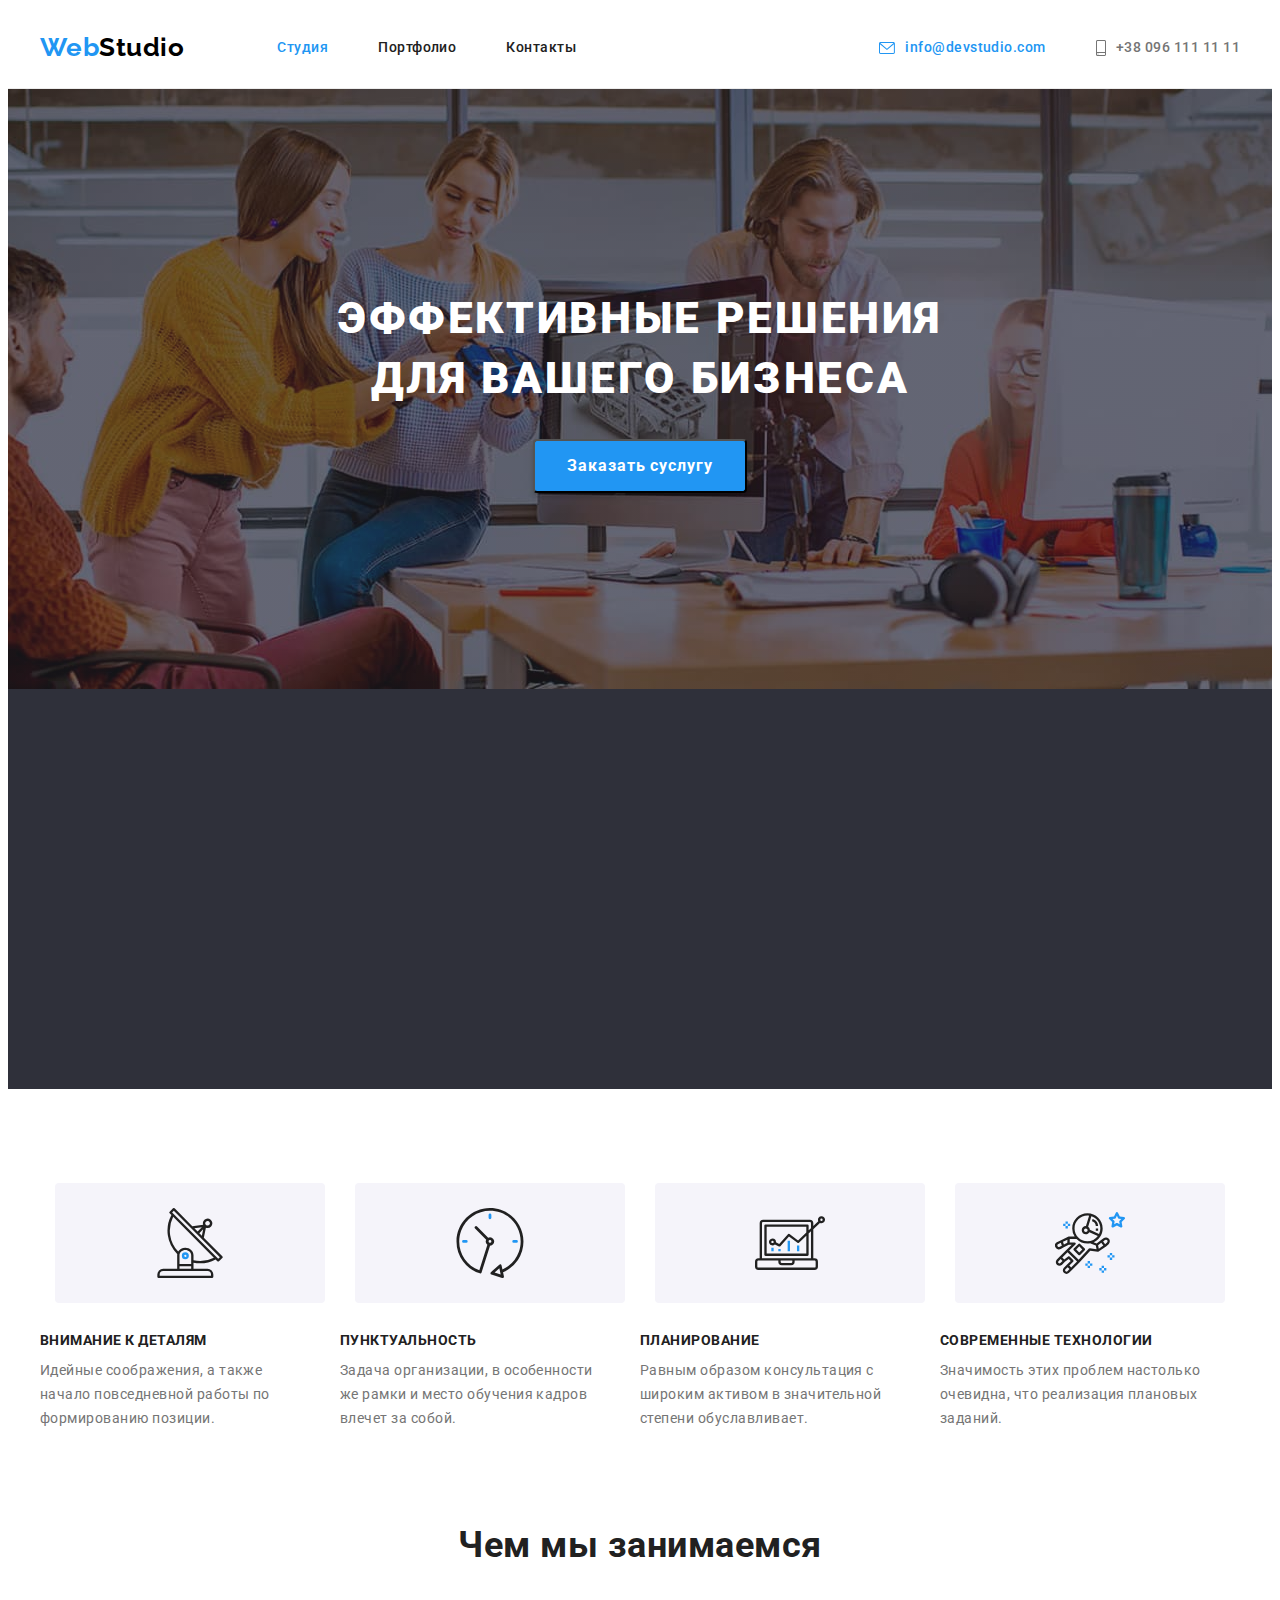
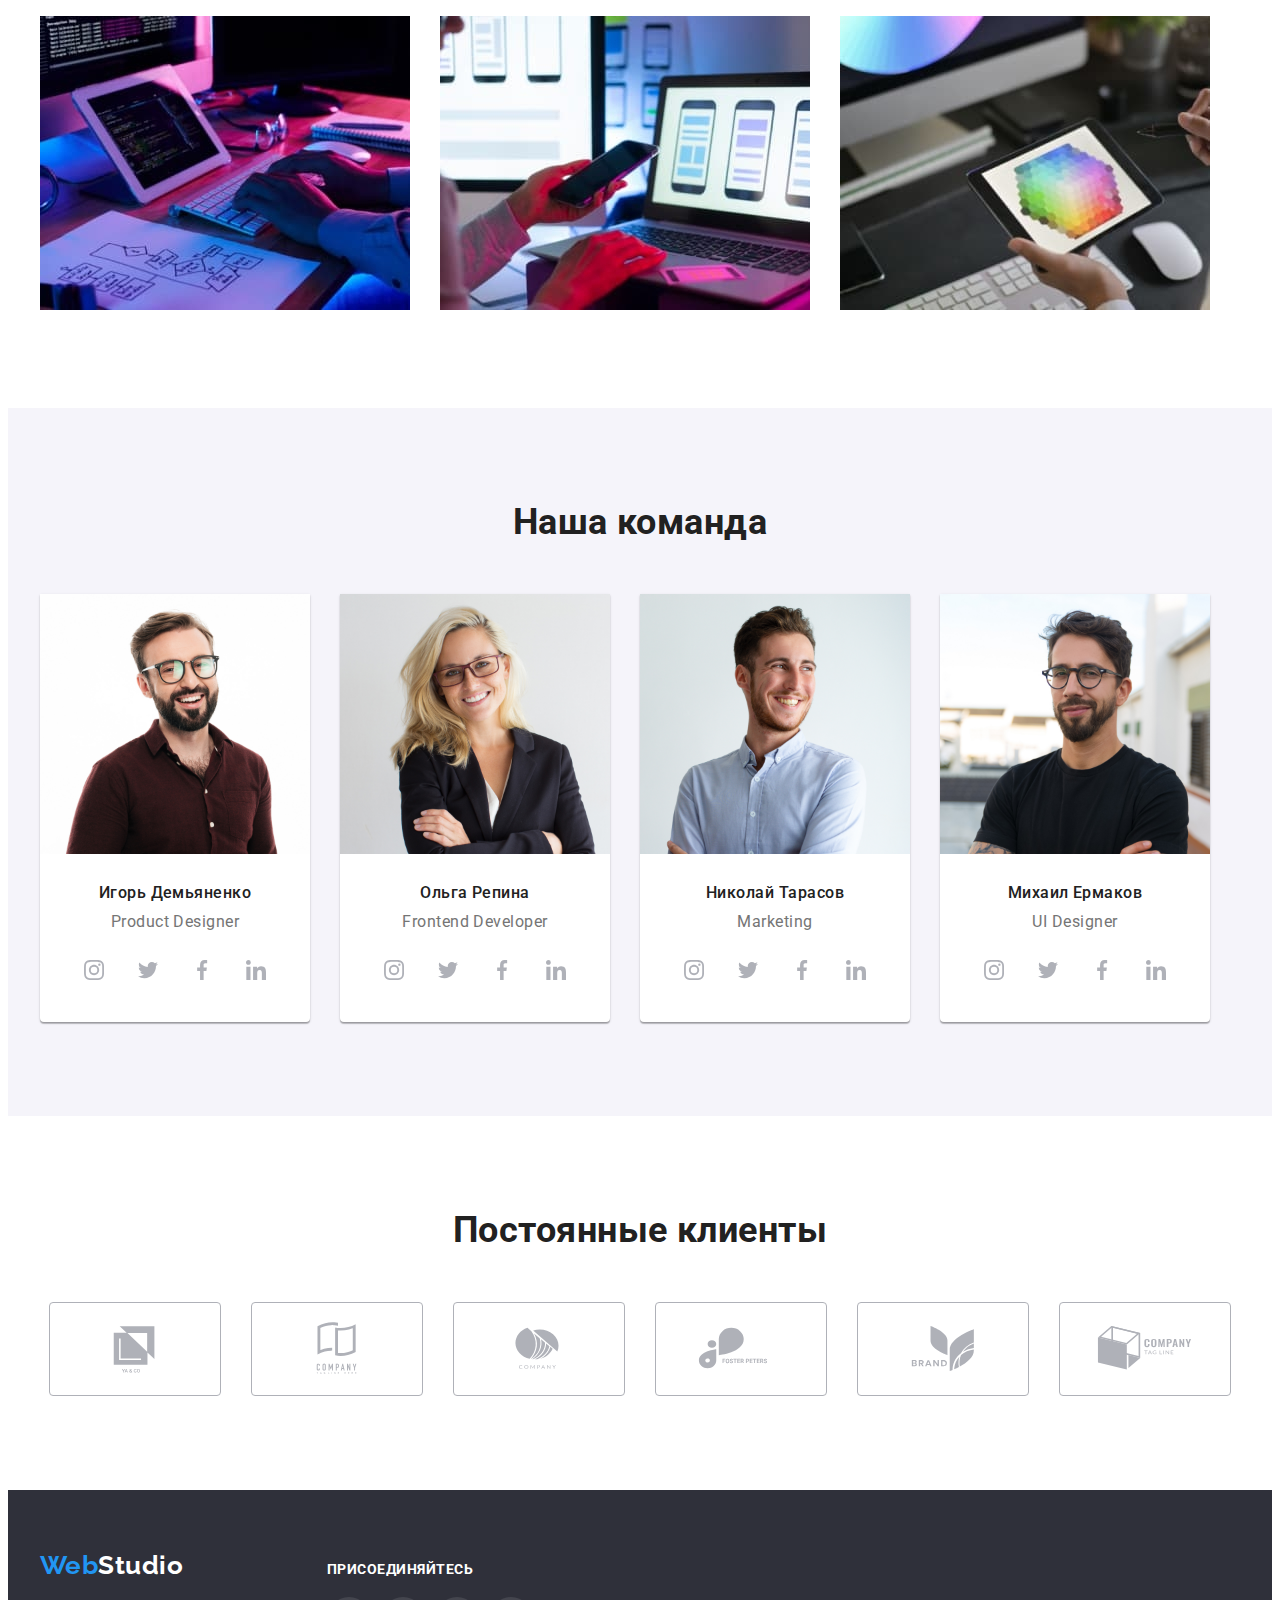
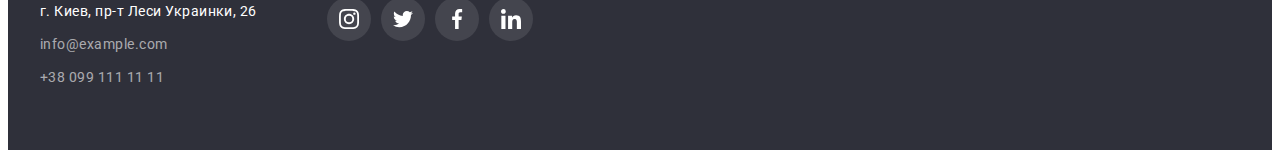
==== index.html @ 43fdf646 "Initial commit" ====
<!DOCTYPE html>
<html lang="ru">

<head>
  <meta charset="UTF-8" />
  <meta http-equiv="X-UA-Compatible" content="IE=edge" />
  <meta name="viewport" content="width=device-width, initial-scale=1.0" />
  <title>Document3</title>
  <link rel="preconnect" href="https://fonts.googleapis.com" />
  <link rel="preconnect" href="https://fonts.gstatic.com" crossorigin />
  <link href="https://fonts.googleapis.com/css2?family=Raleway:wght@700&family=Roboto:wght@400;500;700;900&display=swap"
    rel="stylesheet" />
  <link rel="stylesheet" href="https://cdnjs.cloudflare.com/ajax/libs/modern-normalize/1.1.0/modern-normalize.min.css"
    integrity="sha512-wpPYUAdjBVSE4KJnH1VR1HeZfpl1ub8YT/NKx4PuQ5NmX2tKuGu6U/JRp5y+Y8XG2tV+wKQpNHVUX03MfMFn9Q=="
    crossorigin="anonymous" referrerpolicy="no-referrer" />
  <link rel="stylesheet" href="./css/styles.css" />
</head>

<body>
  <!--шапка сайта-->
  <header class="section header-section">
    <div class="container header">
      <nav class="nav">
        <div class="nav-logo">
          <a class="logo" href=""><span class="accent">Web</span>Studio</a>
        </div>
        <ul class="list nav-list">
          <li class="item nav-item">
            <a class="link nav-link current" href="./index.html">Студия</a>
          </li>
          <li class="item nav-item">
            <a class="link nav-link" href="./portfolio.html">Портфолио</a>
          </li>
          <li class="item nav-item">
            <a class="link nav-link" href="">Контакты</a>
          </li>
        </ul>
      </nav>
      <!--contakt-->
      <ul class="list auth-list">
        <li class="item auth-item">
       <a class="link mail-auth actual" href="mailto:info@devstudio.com" target="_blank" rel="noopener noreferrer" aria-label="envelope"><svg class="auth-icon" width="16" height="12">
            <use href="./images/icons.svg#envelope"></use>
          </svg>info@devstudio.com</a>
        </li>
        <li class="item auth-item">
            <a class="link tel-auth" href="tle:+380961111111" target="_blank" rel="noopener noreferrer" aria-label="tel"><svg class="auth-icon" width="10" height="16">
            <use href="./images/icons.svg#tel"></use>
          </svg>+38 096 111 11 11</a>
        </li>
      </ul>
    </div>
  </header>
  <!--main section-->
  <main>
    <section class="section main-section">
      <div class="container">
        <h1 class="main-title">Эффективные решения для вашего бизнеса</h1>
        <button class="main-btn" type="button">Заказать суслугу</button>
      </div>
    </section>
    <!--section lifestyle-->
    <section class="section lifestyle-section">
      <div class="group">
        <ul class="list group-list">
        <li class="group-item">
          <a class="link group-link" href="" target="_blank" rel="noopener noreferrer" aria-label="antenna">
            <svg class="group-icon" width="70" height="70">
              <use href="./images/icons.svg#antenna"></use>
            </svg>
          </a>
        </li>
        <li class="group-item">
          <a class="link group-link" href="" target="_blank" rel="noopener noreferrer" aria-label="clock">
            <svg class="group-icon" width="70" height="70">
              <use href="./images/icons.svg#clock"></use>
            </svg>
          </a>
        </li>
        <li class="group-item">
          <a class="link group-link" href="" target="_blank" rel="noopener noreferrer" aria-label="diagram">
            <svg class="group-icon" width="70" height="70">
              <use href="./images/icons.svg#diagram"></use>
            </svg>
          </a>
        </li>
        <li class="group-item">
          <a class="link group-link" href="" target="_blank" rel="noopener noreferrer" aria-label="astronaut">
            <svg class="group-icon" width="70" height="70">
              <use href="./images/icons.svg#astronaut"></use>
            </svg>
          </a>
        </li>
        </ul>

      </div>
      <div class="container">
        <ul class="list lifestyle-list">
          <li class="item">
            <h3 class="title-lifestyle">Внимание к деталям</h3>
            <p class="text-lifestyle">
              Идейные соображения, а также начало повседневной работы по
              формированию позиции.
            </p>
          </li>
          <li class="item">
            <h3 class="title-lifestyle">Пунктуальность</h3>
            <p class="text-lifestyle">
              Задача организации, в особенности же рамки и место обучения
              кадров влечет за собой.
            </p>
          </li>
          <li class="item">
            <h3 class="title-lifestyle">Планирование</h3>
            <p class="text-lifestyle">
              Равным образом консультация с широким активом в значительной
              степени обуславливает.
            </p>
          </li>
          <li class="item">
            <h3 class="title-lifestyle">Современные технологии</h3>
            <p class="text-lifestyle">
              Значимость этих проблем настолько очевидна, что реализация
              плановых заданий.
            </p>
          </li>
        </ul>
      </div>
    </section>
    <section class="section-about">
      <!--about section-->
      <div class="container">
        <h2 class="title-about">Чем мы занимаемся</h2>
        <ul class="list about-list">
          <li class="item abut-item">
            <img src="./images/comp.jpg" alt="компьютер" width="370" />
          </li>
          <li class="item abut-item">
            <img src="./images/f_3.jpg" alt="телефон" width="370" />
          </li>
          <li class="item abut-item">
            <img src="./images/color.jpg" alt="цвет" width="370" />
          </li>
        </ul>
      </div>
    </section>
    <!--our team-->
    <section class="section team-section">
      <div class="container">
        <h2 class="title team-title">Наша команда</h2>
        <ul class="list team-list">
          <li class="item team-item">
            <img class="img" src="./images/img.jpg" alt="сотрудник" width="270" />
            <div class="card-team first">
              <p class="text-name">Игорь Демьяненко</p>
              <p class="text-team">Product Designer</p>

              <ul class="socials list">
                <li class="socials-item"><a class="socials-link link" href="" target="_blank" rel="noopener noreferrer" aria-label="Inspiration">
                    <svg class="socials-icon" width="20" height="20">
                      <use href="./images/icons.svg#instagram">

                      </use>
                    </svg>
                  </a>
                </li>
                <li class="socials-item"><a class="socials-link link" href="" target="_blank" rel="noopener noreferrer" aria-label="twitter">
                  <svg class="socials-icon" width="20" height="20">
                      <use href="./images/icons.svg#twitter">

                      </use>
                    </svg>
                  </a>
                </li>
                <li class="socials-item"><a class="socials-link link" href="" target="_blank" rel="noopener noreferrer" aria-label="facebook">
                  <svg class="socials-icon" width="20" height="20">
                      <use href="./images/icons.svg#facebook">

                      </use>
                    </svg>
                  </a>
                </li>
                <li class="socials-item"><a class="socials-link link" href="" target="_blank" rel="noopener noreferrer" aria-label="linkedin">
                  <svg class="socials-icon" width="20" height="20">
                      <use href="./images/icons.svg#linkedin">

                      </use>
                    </svg>
                  </a>
                </li>              
                </ul>
      </div>
          </li>
      <li class="item team-item">
        <img class="img" src="./images/img_1.jpg" alt="сотрудник" width="270" />
        <div class="card-team second">
          <p class="text-name">Ольга Репина</p>
          <p class="text-team">Frontend Developer</p>
          <ul class="socials list">
            <li class="socials-item"><a class="socials-link link" href="" target="_blank" rel="noopener noreferrer"
                aria-label="Inspiration">
                <svg class="socials-icon" width="20" height="20">
                  <use href="./images/icons.svg#instagram">
          
                  </use>
                </svg>
              </a>
            </li>
            <li class="socials-item"><a class="socials-link link" href="" target="_blank" rel="noopener noreferrer"
                aria-label="twitter">
                <svg class="socials-icon" width="20" height="20">
                  <use href="./images/icons.svg#twitter">
          
                  </use>
                </svg>
              </a>
            </li>
            <li class="socials-item"><a class="socials-link link" href="" target="_blank" rel="noopener noreferrer"
                aria-label="facebook">
                <svg class="socials-icon" width="20" height="20">
                  <use href="./images/icons.svg#facebook">
          
                  </use>
                </svg>
              </a>
            </li>
            <li class="socials-item"><a class="socials-link link" href="" target="_blank" rel="noopener noreferrer"
                aria-label="linkedin">
                <svg class="socials-icon" width="20" height="20">
                  <use href="./images/icons.svg#linkedin">
          
                  </use>
                </svg>
              </a>
            </li>
          </ul>
        </div>
      </li>
      <li class="item team-item">
        <img class="img" src="./images/img_3.jpg" alt="сотрудник" width="270" />
        <div class="card-team third">
          <p class="text-name">Николай Тарасов</p>
          <p class="text-team">Marketing</p>

          <ul class="socials list">
            <li class="socials-item"><a class="socials-link link" href="" target="_blank" rel="noopener noreferrer"
                aria-label="Inspiration">
                <svg class="socials-icon" width="20" height="20">
                  <use href="./images/icons.svg#instagram">
          
                  </use>
                </svg>
              </a>
            </li>
            <li class="socials-item"><a class="socials-link link" href="" target="_blank" rel="noopener noreferrer"
                aria-label="twitter">
                <svg class="socials-icon" width="20" height="20">
                  <use href="./images/icons.svg#twitter">
          
                  </use>
                </svg>
              </a>
            </li>
            <li class="socials-item"><a class="socials-link link" href="" target="_blank" rel="noopener noreferrer"
                aria-label="facebook">
                <svg class="socials-icon" width="20" height="20">
                  <use href="./images/icons.svg#facebook">
          
                  </use>
                </svg>
              </a>
            </li>
            <li class="socials-item"><a class="socials-link link" href="" target="_blank" rel="noopener noreferrer"
                aria-label="linkedin">
                <svg class="socials-icon" width="20" height="20">
                  <use href="./images/icons.svg#linkedin">
          
                  </use>
                </svg>
              </a>
            </li>
          </ul>
        </div>
      </li>
      <li class="item team-item">
        <img class="img" src="./images/img_4.jpg" alt="сотрудник" width="270" />
        <div class="card-team fourth">
          <p class="text-name">Михаил Ермаков</p>
          <p class="text-team">UI Designer</p>
          <ul class="socials list">
            <li class="socials-item"><a class="socials-link link" href="" target="_blank" rel="noopener noreferrer"
                aria-label="Inspiration">
                <svg class="socials-icon" width="20" height="20">
                  <use href="./images/icons.svg#instagram">
          
                  </use>
                </svg>
              </a>
            </li>
            <li class="socials-item"><a class="socials-link link" href="" target="_blank" rel="noopener noreferrer"
                aria-label="twitter">
                <svg class="socials-icon" width="20" height="20">
                  <use href="./images/icons.svg#twitter">
          
                  </use>
                </svg>
              </a>
            </li>
            <li class="socials-item"><a class="socials-link link" href="" target="_blank" rel="noopener noreferrer"
                aria-label="facebook">
                <svg class="socials-icon" width="20" height="20">
                  <use href="./images/icons.svg#facebook">
          
                  </use>
                </svg>
              </a>
            </li>
            <li class="socials-item"><a class="socials-link link" href="" target="_blank" rel="noopener noreferrer"
                aria-label="linkedin">
                <svg class="socials-icon" width="20" height="20">
                  <use href="./images/icons.svg#linkedin">
          
                  </use>
                </svg>
              </a>
            </li>
          </ul>
        </div>
      </li>
      </ul>
      </div>
    </section>
    <!--companys-->
    <section class="section companys-section">
      <div class="container company-container">
        <h2 class="company-title">Постоянные клиенты</h2>
        <ul class="list company-list">
        <li class="company-item">
          <a class="company-link link" href="" target="_blank" rel="noopener noreferrer"
                aria-label="logo">
                <svg class="socials-icon" width="106" height="60">
                  <use href="./images/icons.svg#logo">
                  </use>
                </svg>
              </a>
        </li>
        <li class="company-item">
          <a class="company-link link" href=""  target="_blank" rel="noopener noreferrer"
                aria-label="logo-1">
                <svg class="socials-icon" width="106" height="60">
                  <use href="./images/icons.svg#logo-1">
                  </use>
                </svg>
              </a>
        </li>
        <li class="company-item">
          <a class="company-link link" href=""  target="_blank" rel="noopener noreferrer"
                aria-label="logo-2">
                <svg class="socials-icon" width="106" height="60">
                  <use href="./images/icons.svg#logo-2">
                  </use>
                </svg>
              </a>
        </li>
        <li class="company-item">
          <a class="company-link link" href=""  target="_blank" rel="noopener noreferrer"
                aria-label="logo-3">
                <svg class="socials-icon" width="106" height="60">
                  <use href="./images/icons.svg#logo-3">
                  </use>
                </svg>
              </a>
        </li>
        <li class="company-item">
          <a class="company-link link" href=""  target="_blank" rel="noopener noreferrer"
                aria-label="logo-4">
                <svg class="socials-icon" width="106" height="60">
                  <use href="./images/icons.svg#logo-4">
                  </use>
                </svg>
              </a>
        </li>
        <li class="company-item">
          <a class="company-link link" href=""  target="_blank" rel="noopener noreferrer"
                aria-label="logo-5">
                <svg class="socials-icon" width="106" height="60">
                  <use href="./images/icons.svg#logo-5">
                  </use>
                </svg>
              </a>
        </li>
        </ul>
      </div>
    </section>
  </main>
  <footer class="section footer-section">
    <div class="container footet-container">
      <div>
        <div class="logo-bottem">
          <a class="footer-logo" href=""><span class="footer-accent">Web</span>Studio</a>
        </div>
        <address class="address">г. Киев, пр-т Леси Украинки, 26</address>
        <ul class="list footer-list">
          <li class="item contakt-mail">
            <a class="mail-footer link" href="mailto:info@example.com">info@example.com</a>
          </li>
          <li class="item contakt-tel">
            <a class="tel-footer link" href="tel:+380991111111">+38 099 111 11 11</a>
          </li>
        </ul>
      </div>
      <div class="socials-footer">
        <h3 class="footer-title">присоединяйтесь</h3>
        <ul class="list socials-list">
          <li class="footer-item"><a class="footer-link link" href="" target="_blank" rel="noopener noreferrer"
              aria-label="Inspiration">
              <svg class="footer-icon" width="20" height="20">
                <use href="./images/icons.svg#instagram">
    
                </use>
              </svg>
            </a>
          </li>
          <li class="footer-item"><a class="footer-link link" href="" target="_blank" rel="noopener noreferrer"
              aria-label="twitter">
              <svg class="footer-icon" width="20" height="20">
                <use href="./images/icons.svg#twitter">
    
                </use>
              </svg>
            </a>
          </li>
          <li class="footer-item"><a class="footer-link link" href="" target="_blank" rel="noopener noreferrer"
              aria-label="facebook">
              <svg class="footer-icon" width="20" height="20">
                <use href="./images/icons.svg#facebook">
                </use>
              </svg>
            </a>
          </li>
          <li class="footer-item"><a class="footer-link link" href="" target="_blank" rel="noopener noreferrer"
              aria-label="linkedin">
              <svg class="footer-icon" width="20" height="20">
                <use href="./images/icons.svg#linkedin">
    
                </use>
              </svg>
            </a>
          </li>
        </ul>
      </div>
    </div>
    </footer>
</body>

</html>
---- css/styles.css ----
:root {
  --primary-text-color: #212121;
  --main-text-color: #757575;
  --title-text-color: #ffffff;
  --acctent-color: #2196f3;
  --primary-br-color: #ffffff;
  --main-bg-color: #2f303a;
  --acctent-bg-color: #188ce8;
}

html {
  box-sizing: border-box;
}

body {
  color: #212121;
  font-family: Roboto, sans-serif;
  text-decoration: none;
  letter-spacing: 0.03em;
}

/* основной цвет текста #212121*/
/* вторичный цвет  текста #757575 */
/* акцент цвет текст #ffffff */
/* доп цвет текста #000000 */
/* фоновый цвет #ffffff */
/* акцент #2196f3 */
/* вторичный фоновый цвет #2F303A*/
/*header*/
.visually-hidden {
  position: absolute;
  white-space: nowrap;
  width: 1px;
  height: 1px;
  overflow: hidden;
  border: 0;
  padding: 0;
  clip: rect(0 0 0 0);
  clip-path: inset(50%);
  margin: -1px;
}

.container {
  width: 1200px;
  padding-left: 15px;
  padding-right: 15px;
  margin-right: auto;
  margin-left: auto;

}

h1,
h2,
h3,
h4,
h5,
h6,
p,
ul {
  padding: 0;
  margin: 0;
}

.link {
  text-decoration: none;
  padding: 0;
  margin: 0;
}

.list {
  list-style: none;
}

.section.no-padding {
  padding-top: 0;
  padding-bottom: 0;
}

/*header*/
.header-section {
  background: #ffffff;
  border-bottom: 1px solid #ECECEC;


}

.header {
  display: flex;
  align-items: center;

}

.nav {
  display: flex;
}

.logo {
  display: block;
  padding-top: 24px;
  padding-bottom: 25px;
  color: #000000;
  font-family: "Raleway";
  font-weight: 700;
  font-size: 26px;
  line-height: 1.2;
  text-decoration: none;
}

span.accent {
  color: var(--acctent-color);

  font-family: "Raleway";
  font-weight: 700;
  font-size: 26px;
  line-height: 1.2;
  letter-spacing: 0.03em;
  text-decoration: none;
}

.nav-logo {
  margin-right: 93px;
}

.nav-list {
  display: flex;
}

.nav-list .item:not(:last-child) {
  margin-right: 50px;
}

.auth-list {
  display: flex;
  margin-left: auto;

}

.auth-list .item +.item {
  margin-left: 50px;
}

.nav-link {
  display: block;
  padding-top: 32px;
  padding-bottom: 32px;

  color: var(--primary-text-color);
  font-weight: 500;
  font-size: 14px;
  line-height: 1.14;

}

.nav-link:hover,
.nav-link:focus {
  color: var(--acctent-color);
}

.current {
  color: var(--acctent-color);
}

.mail-auth {
  display: flex;
  justify-content: center;
  align-items: center;
  gap: 10px;
  padding-top: 32px;
  padding-bottom: 32px;
  color: var(--main-text-color);

  font-weight: 500;
  font-size: 14px;
  line-height: 1.14;
}
.contakt-auth{
  display:flex;
  padding-top: 32px;
  padding-bottom: 32px;
  margin-right: 10px;
    align-items: center;
    justify-content: center;
  color: #757575;
}
.contakt-auth:hover,
.contakt-auth:focus{
  color: var(--acctent-color);
}

.auth-icon{
  fill: currentColor;
}
.mail-auth:hover,
.mail-auth:focus {
  text-decoration: none;
  color: var(--acctent-color);
}
.actual {
  color: var(--acctent-color);
}

.tel-auth {
  display: flex;
  justify-content: center;
  align-items: center;
  gap: 10px;
  padding-top: 32px;
  padding-bottom: 32px;
  color: var(--main-text-color);

  font-weight: 500;
  font-size: 14px;
  line-height: 1.14;
}

.tel-auth:hover,
.tel-auth:focus {
  text-decoration: none;
  color: var(--acctent-color);
}

/*main*/
.main-section {
  padding-top: 200px;
  padding-bottom: 200px;
  height: 600px;
  max-width: 1600px;
  margin-left: auto;
  margin-right: auto;
  background-color: #2f303a;
  background-image: linear-gradient(rgba(47, 48, 58, 0.4), rgba(47, 48, 58, 0.4)), url(../images/fon.jpg);
  background-repeat: no-repeat;
  background-position: center 0;

  text-align: center;
}

.main-title {
  width: 696px;
  margin: auto;
  margin-top: 0;
  margin-bottom: 30px;

  color: var(--title-text-color);

  font-weight: 900;
  font-size: 44px;
  line-height: 1.36;
  letter-spacing: 0.06em;
  text-transform: uppercase;
}

.main-btn {
  display: inline-block;
  box-shadow: 0px 4px 4px rgba(0, 0, 0, 0.15);
  border-radius: 4px;
  padding: 10px 32px;
  color: var(--title-text-color);
  min-width: 200px;


  background-color: var(--acctent-color);
  font-family: Roboto, sans-serif;
  font-weight: 700;
  font-size: 16px;
  line-height: 1.9;
  letter-spacing: 0.06em;
  cursor: pointer;
}

.main-btn:hover,
.main-btn:focus {
  background-color: var(--acctent-bg-color);
}

.section-list {
  display: flex;
  justify-content: center;
}

.btn-item {
  margin-right: 8px;

}

/*lifestyle*/
.lifestyle-section {
  padding-top: 94px;
}

.lifestyle-list {
  display: flex;
  flex-wrap: wrap;
}

.lifestyle-list .item {
  width: 270px;
}

.lifestyle-list .item:not(:last-child) {
  margin-right: 30px;
}

.title-lifestyle {
  margin-top: 0;
  margin-bottom: 10px;
  color: var(--primary-text-color);

  font-weight: 700;
  font-size: 14px;
  line-height: 1.14;
  text-transform: uppercase;
}

.text-lifestyle {
  margin-top: 0;
  color: var(--main-text-color);

  font-weight: 400;
  font-size: 14px;
  line-height: 1.7;
}

/*about*/
.section-about {

  padding-top: 94px;
  padding-bottom: 94px;
}

.title-about {
  margin-top: 0;
  margin-bottom: 50px;
  color: var(--primary-text-color);

  font-weight: 700;
  font-size: 36px;
  line-height: 1.16;
  text-align: center;
}

.about-list {
  display: flex;
  flex-wrap: wrap;
  margin-top: 0;
}

.about-list .item {
  width: 370px;

}

.about-list .item:not(:last-child) {
  margin-right: 30px;
}

/*team*/
.team-section {
  padding-top: 94px;
  padding-bottom: 94px;
  background-color: #F5F4FA;
  text-align: center;
}

.team-title {
  margin-top: 0;
  margin-bottom: 50px;
  color: var(--primary-text-color);

  font-weight: 700;
  font-size: 36px;
  line-height: 1.16;

}

.img {
  display: block;
  max-width: 100%;
  height: auto;
  margin-top: 0;

}

.card-team {
  padding-top: 30px;
  padding-bottom: 30px;
  border-radius: 0px 0px 4px 4px;
}

.text-name {
  margin-top: 0;
  margin-bottom: 10px;
  color: var(--primary-text-color);
  font-weight: 500;
  font-size: 16px;
  line-height: 1.18;
}

.text-team {
  margin-top: 0;
  margin-bottom: 16px;


  color: var(--main-text-color);

  font-weight: 400;
  font-size: 16px;
  line-height: 1.18;
}

.team-list {
  display: flex;
  flex-wrap: wrap;

}

.team-list .item {
  width: 270px;
  background: #FFFFFF;  
    box-shadow: 0px 1px 3px rgba(0, 0, 0, 0.12), 0px 1px 1px rgba(0, 0, 0, 0.14), 0px 2px 1px rgba(0, 0, 0, 0.2);
    border-radius: 0px 0px 4px 4px;
  
}

.team-list .item:not(:last-child) {
  margin-right: 30px;
}

/* footer */
.footer-section {
  display: flex;
  padding-top: 60px;
  padding-bottom: 60px;

  background: var(--main-bg-color);
}

.footer-logo {

  color: var(--title-text-color);
  font-family: "Raleway";
  font-weight: 700;
  font-size: 26px;
  line-height: 1.19;
  text-decoration: none;
}

span.footer-accent {
  color: var(--acctent-color);

  font-family: "Raleway";
  font-weight: 700;
  font-size: 26px;
  line-height: 1.19;
  text-decoration: none;
}

.logo-bottem {
  margin-bottom: 20px;
}

.address {
  margin-bottom: 9px;
  color: var(--title-text-color);
  font-style: normal;
  font-weight: 400;
  font-size: 14px;
  line-height: 1.7;
}

.mail-footer {

  color: var(--title-text-color);
  color: rgba(255, 255, 255, 0.6);
  font-weight: 400;
  font-size: 14px;
  line-height: 1.7;
}

.contakt-mail {
  margin-bottom: 9PX;
}

.tel-footer {

  color: var(--title-text-color);
  color: rgba(255, 255, 255, 0.6);
  font-weight: 400;
  font-size: 14px;
  line-height: 1.7;
}
.footet-container{
  display: flex;
  align-items: baseline;
  
}

.socials-footer{
 margin-left: 70px;

}
.socials-list{
  display: flex;
    align-items: center;
    justify-content: center;
    gap: 10px;
}
.footer-title{
  width: 145px;
  margin-top: 0;
  margin-bottom: 20px;

  font-weight: 700;
  font-size: 14px;
  line-height: 1.14;
  text-transform: uppercase;
  
    color: #FFFFFF;
}
.footer-link{
  display: flex;
  flex-wrap: wrap;
    align-items: center;
    justify-content: center;
    width: 44px;
    height: 44px;
    color:#FFFFFF;
background-color: rgba(255, 255, 255, 0.1);
    border-radius: 50%;
   
}
.footer-link:hover,
.footer-link:focus{
  color: #FFFFFF;
  background-color: #2196f3;
}
.footer-icon{
  fill: #FFFFFF;
}


/*portfolio*/
/*bottem*/
.portfolio-section {
  padding-top: 94px;
  padding-bottom: 94px;
}

.section-list .item-btn:not(:last-child) {
  margin-right: 8px;

}

.portfolio-btn {
  display: flex;
  margin-bottom: 50px;
  align-items: center;
  justify-content: center;
}

.all-btn {
  display: inline-block;
  box-shadow: 0px 3px 1px rgba(0, 0, 0, 0.1), 0px 1px 2px rgba(0, 0, 0, 0.08), 0px 2px 2px rgba(0, 0, 0, 0.12);
  border-radius: 4px;
  min-width: 73px;
  color: var(--title-text-color);
  background-color: var(--acctent-color);
  cursor: pointer;

  font-family: inherit;
  font-weight: 500;
  font-size: 16px;
  line-height: 1.6;
  text-align: center;
  border: none;
}

.all-btn:hover,
.all-btn:focus,
.all-btn:active {
  background-color: var(--acctent-color);
  
}

.btn {
  display: inline-block;
  padding: 6px 22px;
  border-radius: 4px;


  color: var(--primary-text-color);
  cursor: pointer;
  font-family: inherit;
  font-weight: 500;
  font-size: 16px;
  line-height: 1.6;
  text-align: center;
  border: none;

}

.btn:hover,
.btn:focus {
  background-color: var(--acctent-color);
  color: #ffffff;

    border: 1px solid #EEEEEE;
    box-shadow: 0px 1px 1px rgba(0, 0, 0, 0.12), 0px 4px 4px rgba(0, 0, 0, 0.06), 1px 4px 6px rgba(0, 0, 0, 0.16);
}

.web-btn {
  min-width: 128px;
}

.app-btn {
  min-width: 145px;
}

.style-btn {
  min-width: 103px;

}

.market-btn {
  min-width: 130px;
}

.list-portfolio {
  display: flex;
  flex-wrap: wrap;

}

.portfolio-item {
  width: 370px;
  margin-right: 30px;
  margin-bottom: 30px;
  
  
}
.portfolio-item:hover{
background: #FFFFFF;
  border: 1px solid #EEEEEE;
  box-shadow: 0px 1px 1px rgba(0, 0, 0, 0.12), 0px 4px 4px rgba(0, 0, 0, 0.06), 1px 4px 6px rgba(0, 0, 0, 0.16);

}

.portfolio-item:nth-child(3n) {
  margin-right: 0px;
}

.portfolio-item:nth-last-child(-n+3) {
  margin-bottom: 0;
}

.card-portfolio {
  border: 1px solid #EEEEEE;
  padding: 20px 24px;
}

.title-portfolio {
  color: var(--primary-text-color);

  font-weight: 700;
  font-size: 18px;
  line-height: 2;
}

.text-portfolio {
  color: var(--main-text-color);

  font-weight: 400;
  font-size: 16px;
  line-height: 1.8;
}
/*socials icons*/
.socials{
  display: flex;
  align-items: center;
  justify-content: center;
  gap: 10px;

}
.socials-link{
  display: flex;
    align-items: center;
    justify-content: center;
  width: 44px;
  height:44px;
  color: #AFB1B8;
  background-color: #FFFFFF;
  border-radius: 50%;
  
}
.socials-link:hover,
.socials-link:focus{
  color: #FFFFFF;
  background-color: var(--acctent-color);
}
.socials-icon{
  fill:currentColor;
}
/*acctent
.socials-link:hover{
  background-color: var(--acctent-color);
}
.socials-link:hover .socials-icon{
  fill: #FFFFFF;
 
}*/
/*group icons*/
.group-list{
  display: flex;
  align-items: center;
  justify-content: center;
  gap: 30px;
}
.group-link{
  display: flex;
    flex-wrap: wrap;
    align-items: center;
    justify-content: center;
    width: 270px;
    height: 120px;
    margin-bottom: 30px;
    border-radius: 4px;
    background-color: #F5F4FA; 

  
    
}
/*company icons*/
.companys-section{
  padding-top: 94px;
    padding-bottom: 94px;
text-align: center;
}
.company-container{
  display: inline-block;
}
.company-title{
  margin: auto ;
  margin-bottom: 50px;
  font-weight: 700;
    font-size: 36px;
    line-height: 1.16;
    color: var(--primary-text-color);
}
.company-list{
  display: flex;
    align-items: center;
    justify-content: center;
    gap: 30px;
}
.company-link{
  display: flex;
    flex-wrap: wrap;
    align-items: center;
    justify-content: center;
    width: 170px;
    height: 92px;
   border: 1px solid #AFB1B8;
    border-radius: 4px;

    color: #AFB1B8;
  
  
}
.company-link:hover,
.company-link:focus{
  color: var(--acctent-color);
  border-color: var(--acctent-color);
}
.company-icon{
  fill:currentColor;
}
/* outline: 2px solid red;
outline-offset: -2px;*/
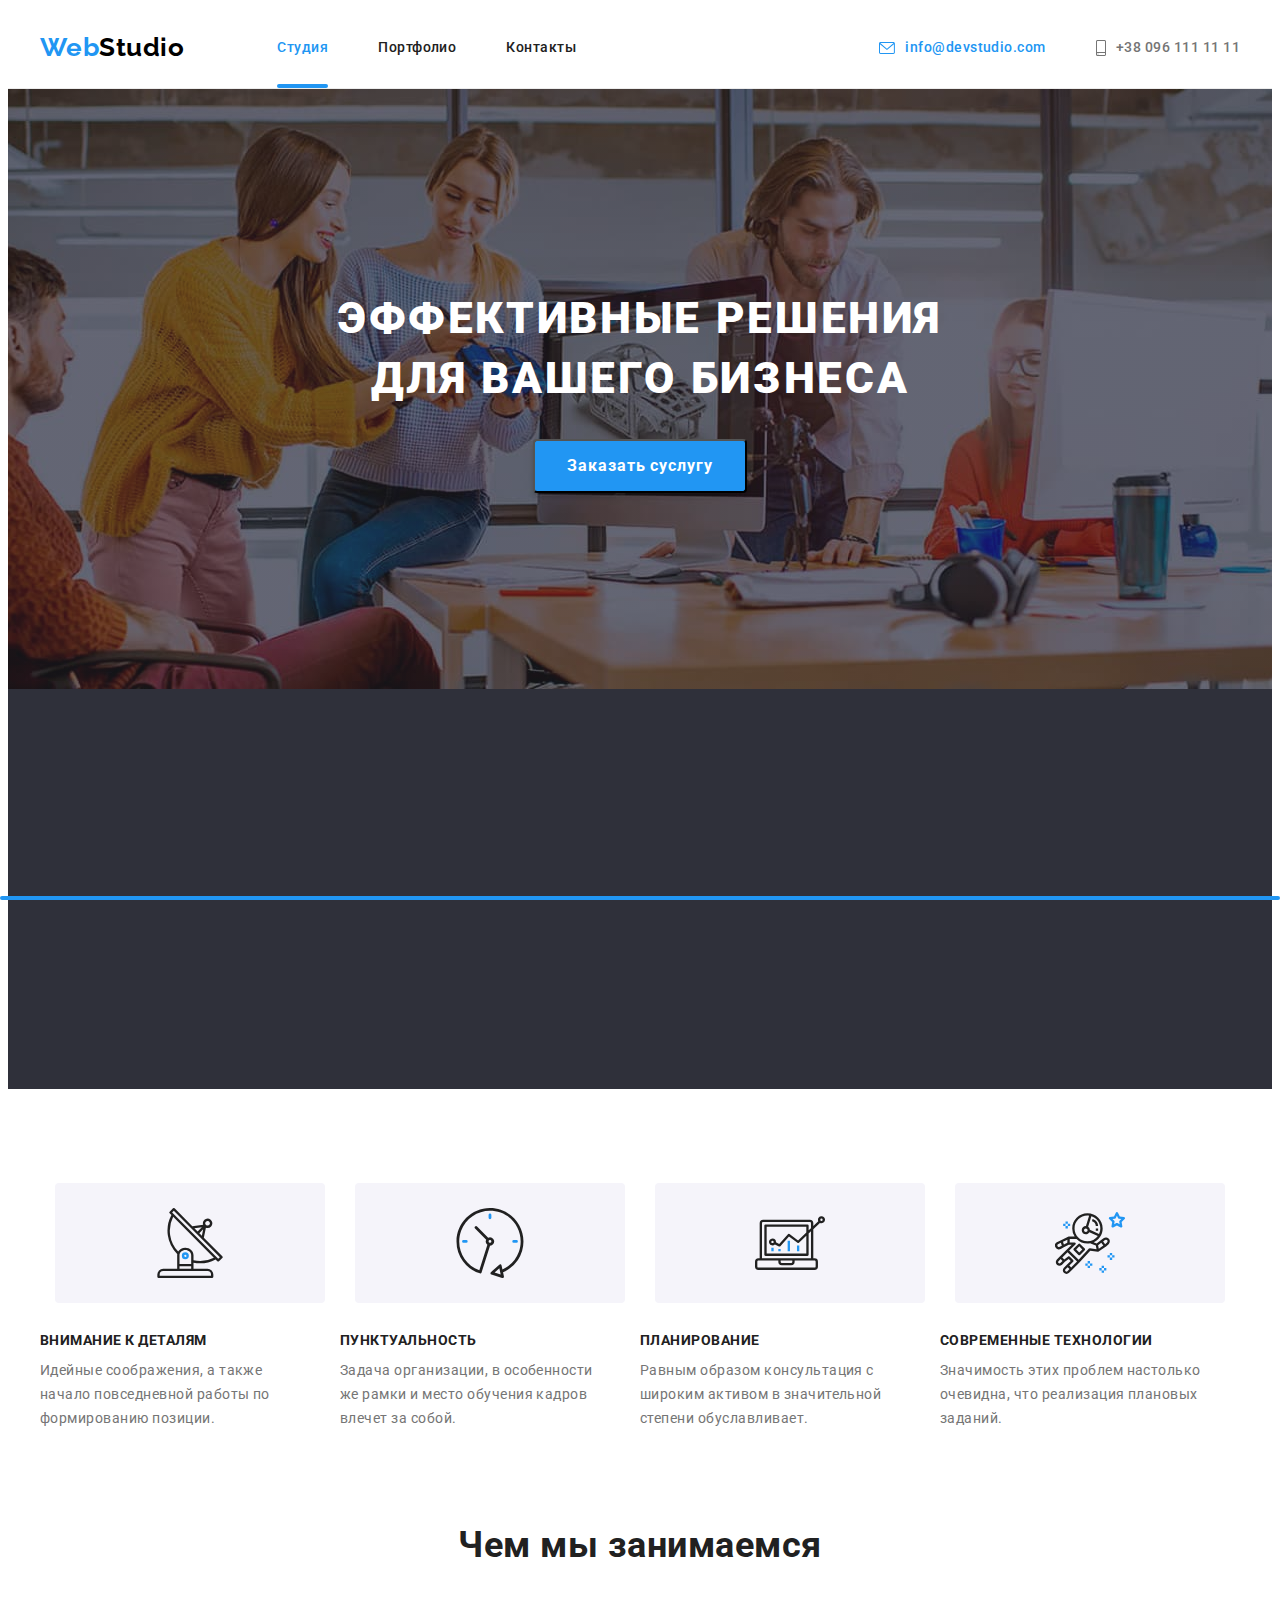
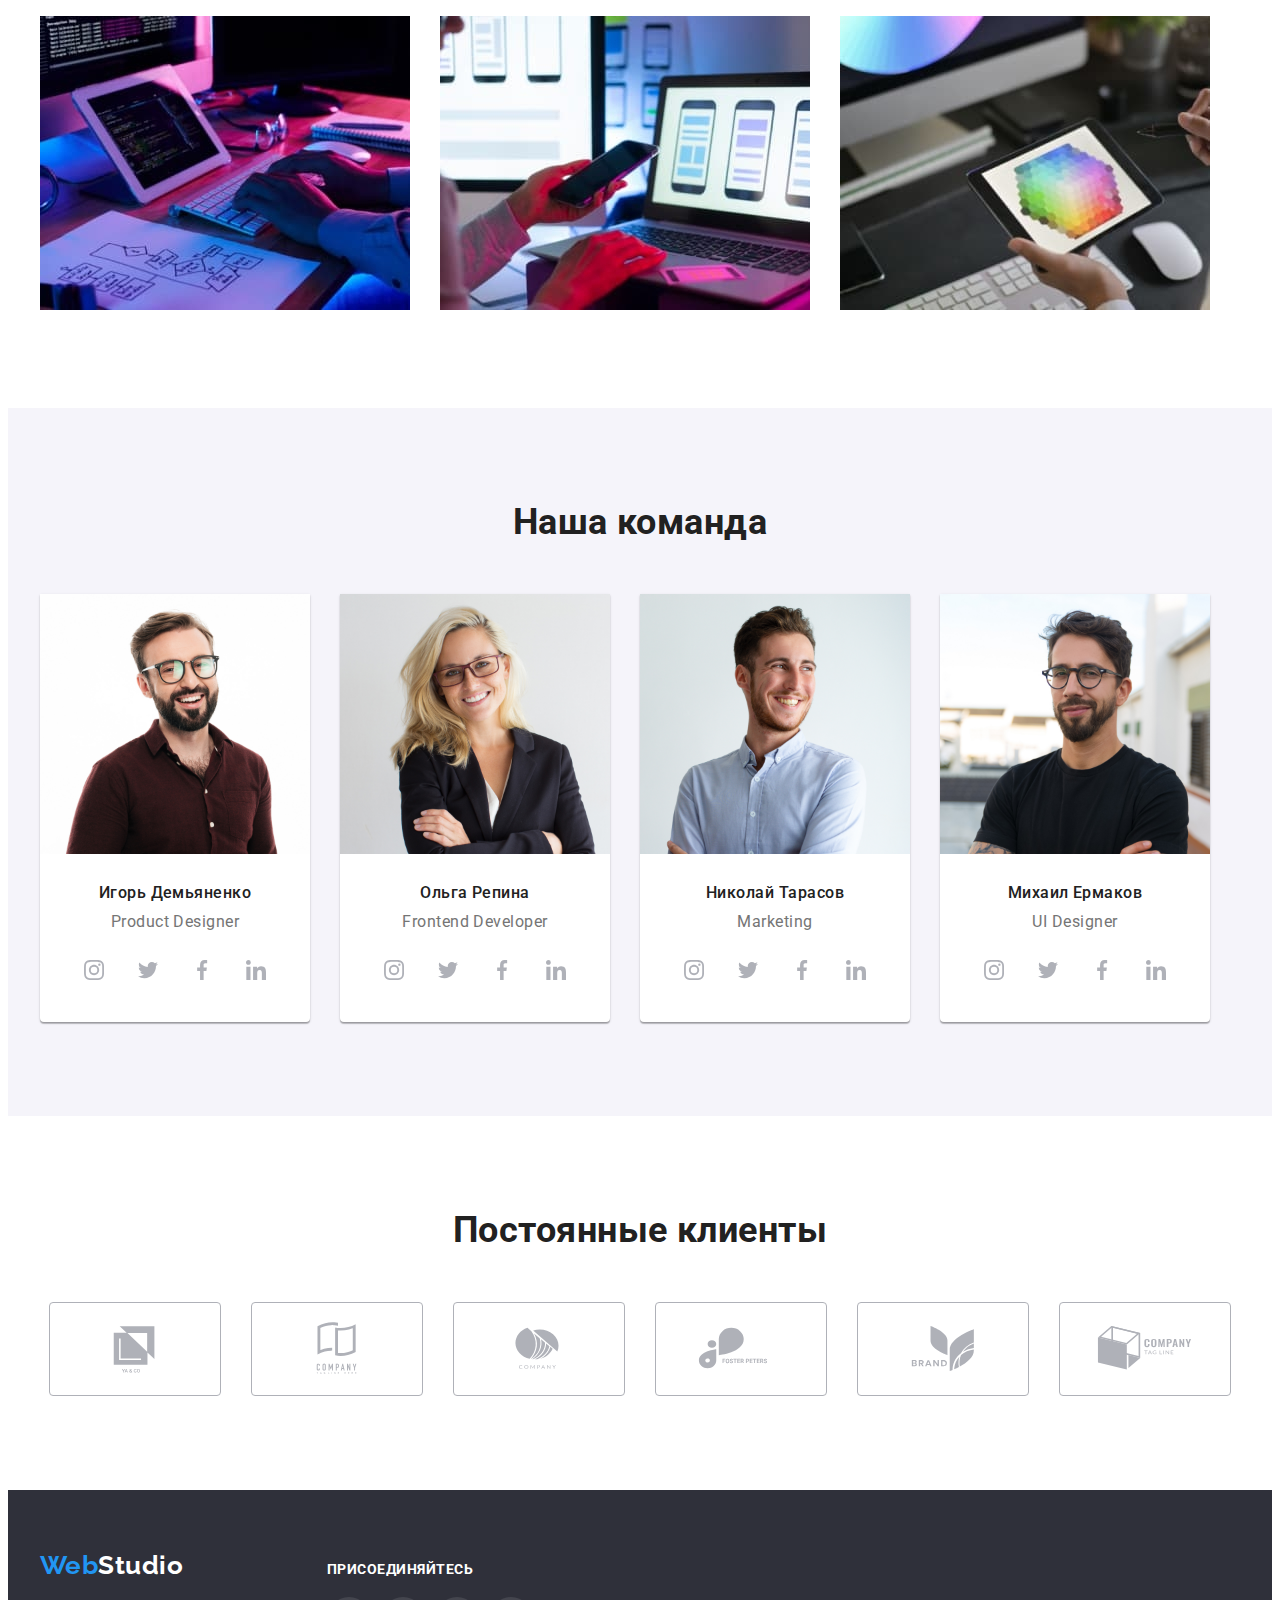
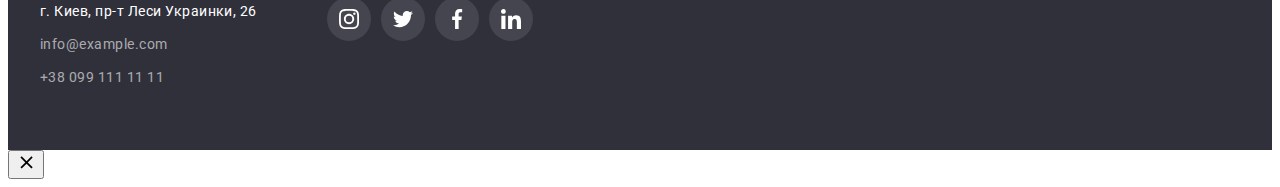
==== commit 180c6ac5: "добавление модального скрипта" ====
--- a/index.html
+++ b/index.html
@@ -26,7 +26,7 @@
         </div>
         <ul class="list nav-list">
           <li class="item nav-item">
-            <a class="link nav-link current" href="./index.html">Студия</a>
+            <a class="link nav-link ferst current" href="./index.html">Студия</a>
           </li>
           <li class="item nav-item">
             <a class="link nav-link" href="./portfolio.html">Портфолио</a>
@@ -451,6 +451,18 @@
       </div>
     </div>
     </footer>
+
+    <!--modal window-->
+<div class="backdrop"data-modal>
+  <div class="modal" data-modal-open]>
+    <button class="modal-btn" data-modal-close>
+      <svg class="modal-icon" width="20" height="20">
+        <use href="./images/icons.svg#close-black"></use>
+      </svg>
+    </button>
+  </div>
+</div>
+<script src="./js/modal.js"></script>
 </body>
 
 </html>--- a/css/styles.css
+++ b/css/styles.css
@@ -157,7 +157,36 @@
 }
 
 .current {
+  position: relative;
   color: var(--acctent-color);
+
+}
+.ferst::after{
+  content: '';
+    position: absolute;
+    bottom: 0;
+    left: 0;
+  
+    display: inline-block;
+  
+    width: 100%;
+    height: 4px;
+    background-color: var(--acctent-color);
+    border-radius: 2px;
+}
+
+.second::after{
+  content: '';
+    position: absolute;
+    bottom: 0;
+    left: 0;
+  
+    display: inline-block;
+  
+    width: 100%;
+    height: 4px;
+    background-color: var(--acctent-color);
+    border-radius: 2px;
 }
 
 .mail-auth {
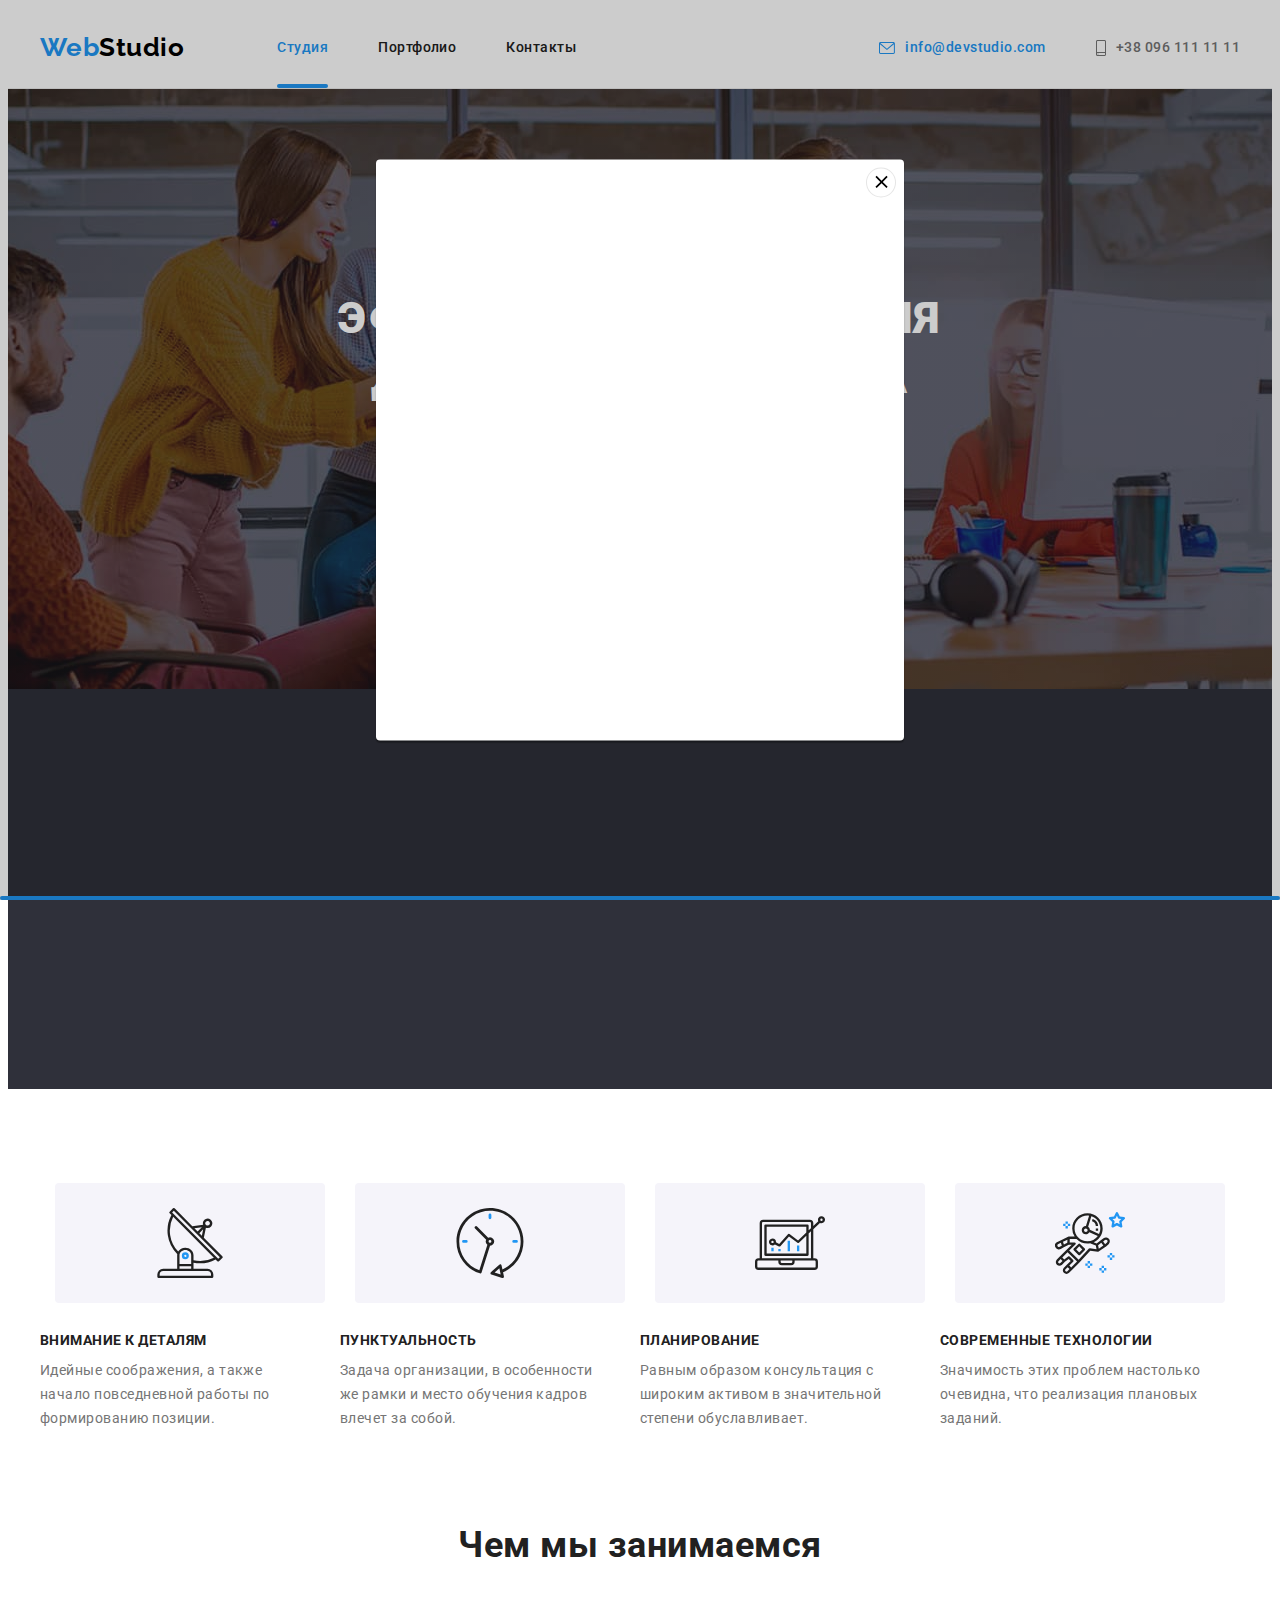
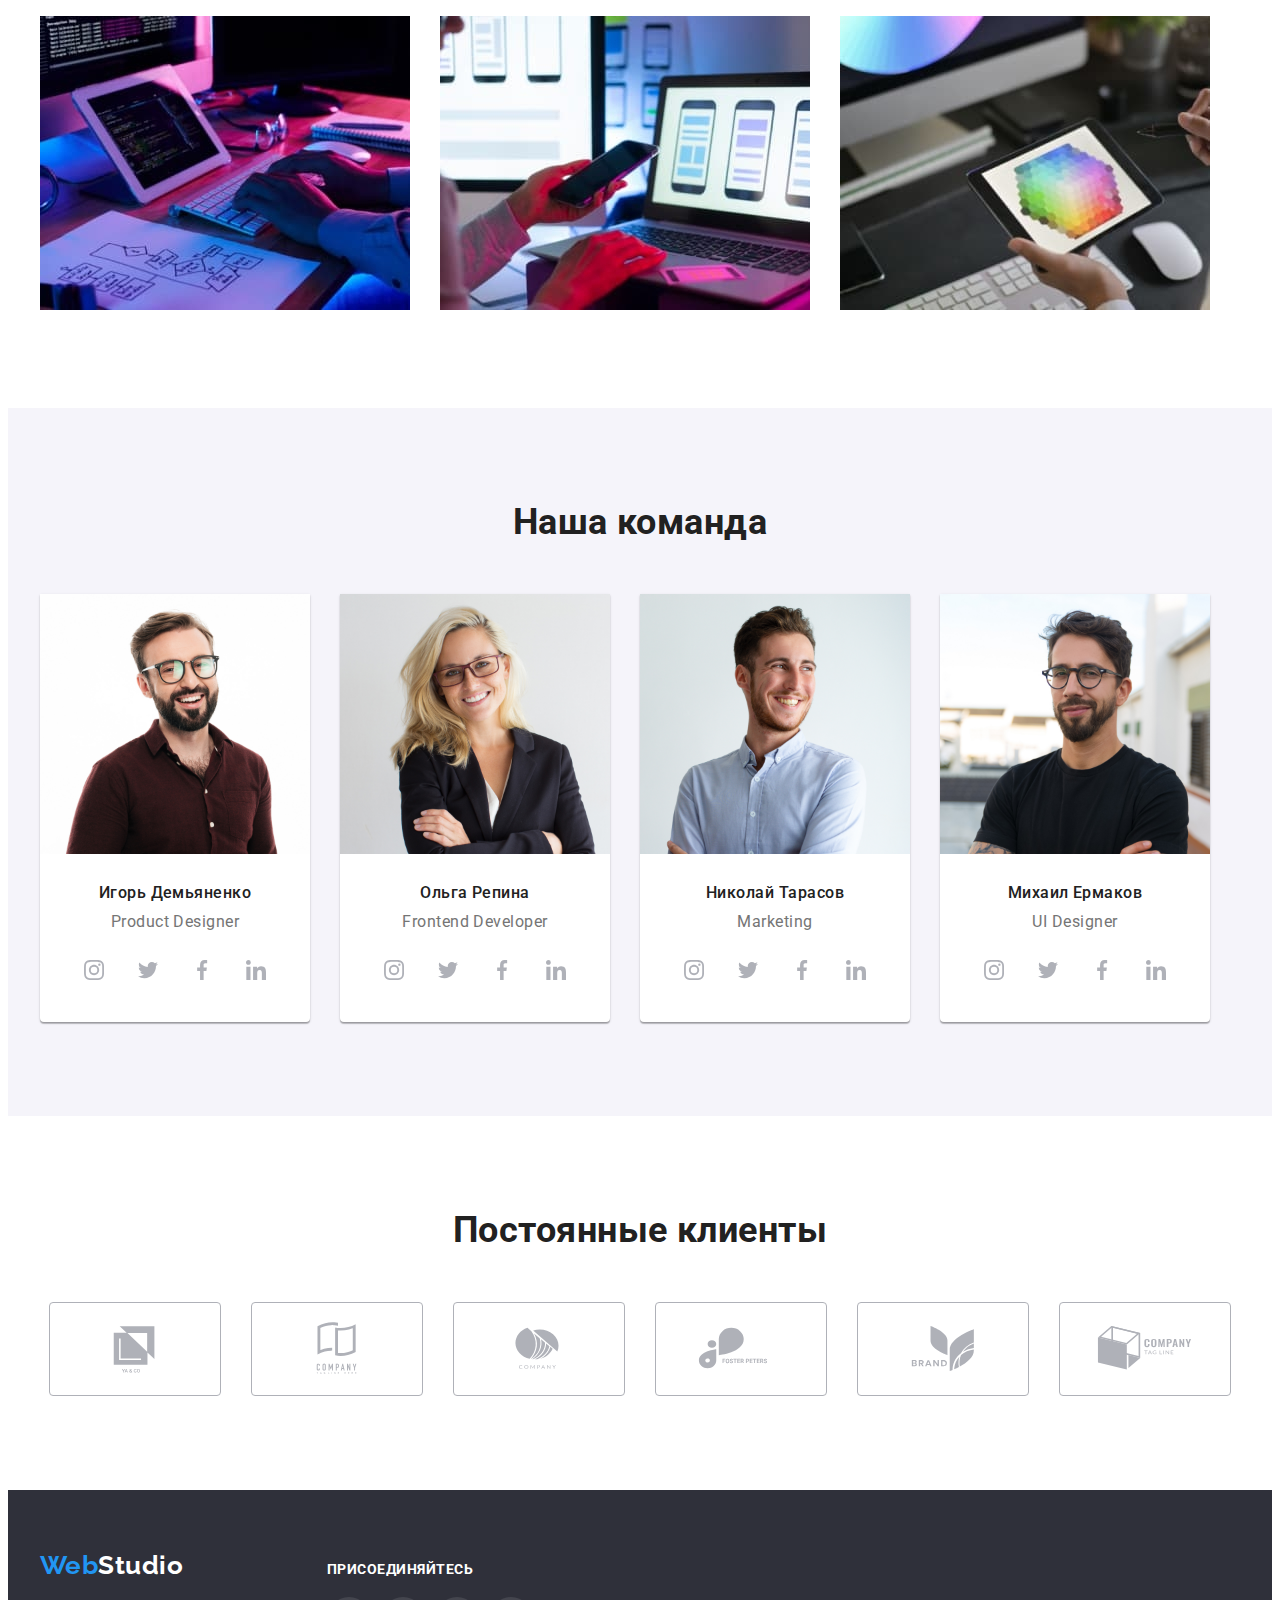
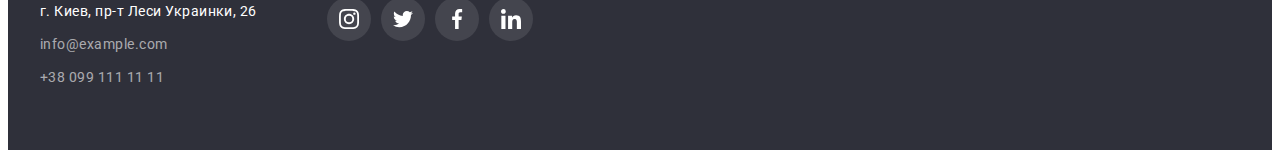
==== commit b90a08a9: "добавление выплывающего окна" ====
--- a/index.html
+++ b/index.html
@@ -56,7 +56,7 @@
     <section class="section main-section">
       <div class="container">
         <h1 class="main-title">Эффективные решения для вашего бизнеса</h1>
-        <button class="main-btn" type="button">Заказать суслугу</button>
+        <button class="main-btn" type="button" data-modal-open>Заказать суслугу</button>
       </div>
     </section>
     <!--section lifestyle-->
@@ -453,8 +453,8 @@
     </footer>
 
     <!--modal window-->
-<div class="backdrop"data-modal>
-  <div class="modal" data-modal-open]>
+<div class="backdrop is-hidden" data-modal>
+  <div class="modal">
     <button class="modal-btn" data-modal-close>
       <svg class="modal-icon" width="20" height="20">
         <use href="./images/icons.svg#close-black"></use>
--- a/css/styles.css
+++ b/css/styles.css
@@ -7,7 +7,9 @@
   --main-bg-color: #2f303a;
   --acctent-bg-color: #188ce8;
 }
-
+:root{ 
+  --cubic: cubic-bezier(0.4, 0, 0.2, 1);
+}
 html {
   box-sizing: border-box;
 }
@@ -148,12 +150,14 @@
   font-weight: 500;
   font-size: 14px;
   line-height: 1.14;
-
+  
+  transition: colar var(--cubic), 250ms;
 }
 
 .nav-link:hover,
 .nav-link:focus {
   color: var(--acctent-color);
+  
 }
 
 .current {
@@ -201,6 +205,8 @@
   font-weight: 500;
   font-size: 14px;
   line-height: 1.14;
+
+  transition: colar var(--cubic), 250ms;
 }
 .contakt-auth{
   display:flex;
@@ -210,6 +216,8 @@
     align-items: center;
     justify-content: center;
   color: #757575;
+
+  transition: colar var(--cubic), 250ms;
 }
 .contakt-auth:hover,
 .contakt-auth:focus{
@@ -655,9 +663,42 @@
 }
 
 .list-portfolio {
+
   display: flex;
   flex-wrap: wrap;
 
+}
+.overlay-card{
+  position: relative;
+  overflow: hidden;
+
+
+}
+.overlay-card:hover .overlay{
+  transform: translateZ(0);
+}
+.overlay{
+  position: absolute;
+  content: " ";
+  top: 0;
+  left: 0;
+  width: 100%;
+  height: 100%;
+  
+color: var(--acctent-color);
+background-color: rgba(33, 150, 243, 0.9);
+transform: translateY(100%);
+transition: transform 250ms var(--cubic); 
+opacity: 1;
+}
+.text-overlay{
+padding: 63px 24px;
+  color: #FFFFFF;
+  font-weight: 400;
+  font-size: 18px;
+  line-height: 1.55;
+  
+    
 }
 
 .portfolio-item {
@@ -693,6 +734,8 @@
   font-weight: 700;
   font-size: 18px;
   line-height: 2;
+  
+  
 }
 
 .text-portfolio {
@@ -804,4 +847,61 @@
   fill:currentColor;
 }
 /* outline: 2px solid red;
-outline-offset: -2px;*/+outline-offset: -2px;*/
+
+/*modal window*/
+
+.backdrop{
+  position: fixed;
+  top: 0;
+  left: 0;
+width: 100%;
+height: 100%;
+
+  background-color: rgba(0, 0, 0, 0.2);;
+}
+.backdrop .is-hidden{
+  opacity: 0;
+  pointer-events: none;
+
+}
+ 
+.modal{
+  position: absolute;
+  top: 50%;
+  left: 50%;
+  transform: translate(-50%, -50%);
+
+  width: 528px;
+  height: 581px;
+  background-color: #FFFFFF;
+  box-shadow: 0px 1px 3px rgba(0, 0, 0, 0.12),
+    0px 1px 1px rgba(0, 0, 0, 0.14),
+    0px 2px 1px rgba(0, 0, 0, 0.2);
+    border-radius: 4px;
+
+}
+
+.modal-btn{
+  position: absolute;
+  top: 8px;
+  right: 8px;
+
+  display: flex;
+  align-items: center;
+  justify-content: center;
+
+  width: 30px;
+  height: 30px;
+  padding: 0;
+  
+
+  background-color: #FFFFFF;
+  border-radius: 50%;
+  border: 1px solid rgba(0, 0, 0, 0.1);
+  cursor: pointer;
+
+}
+
+
+
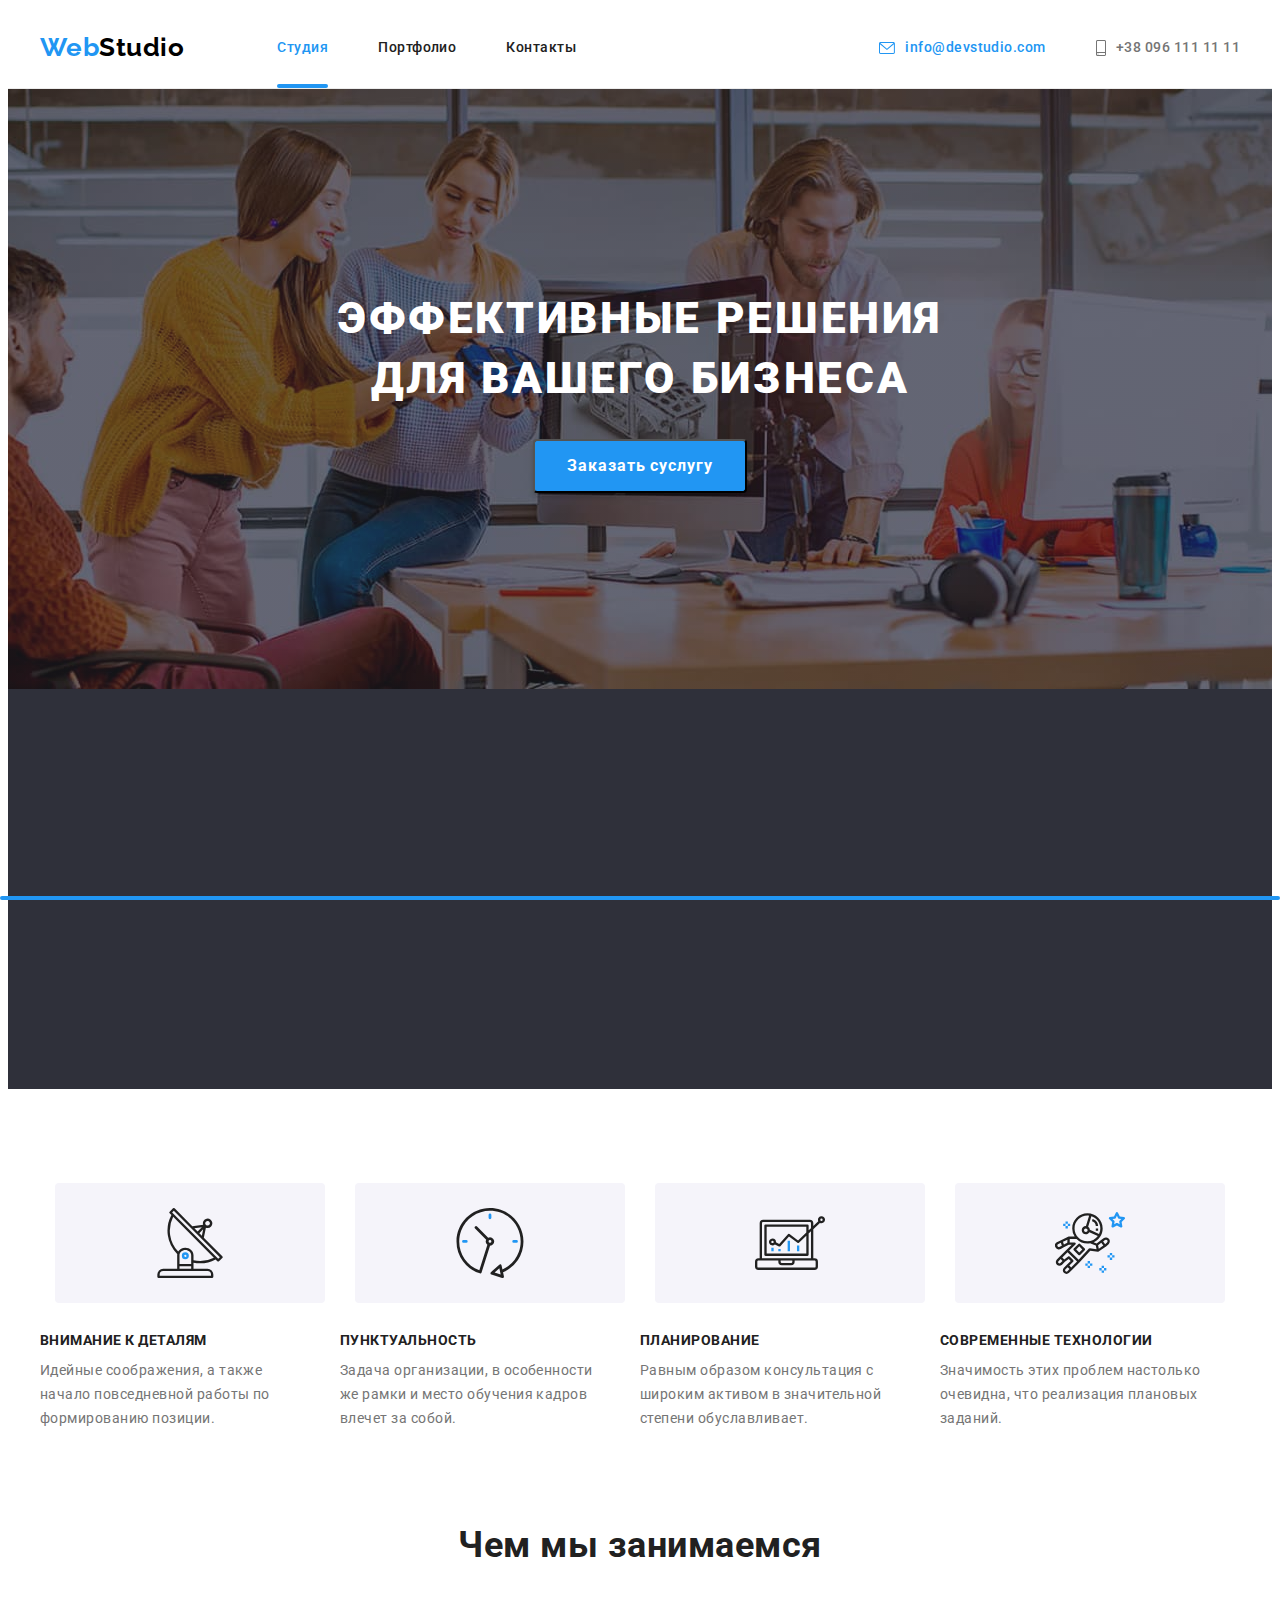
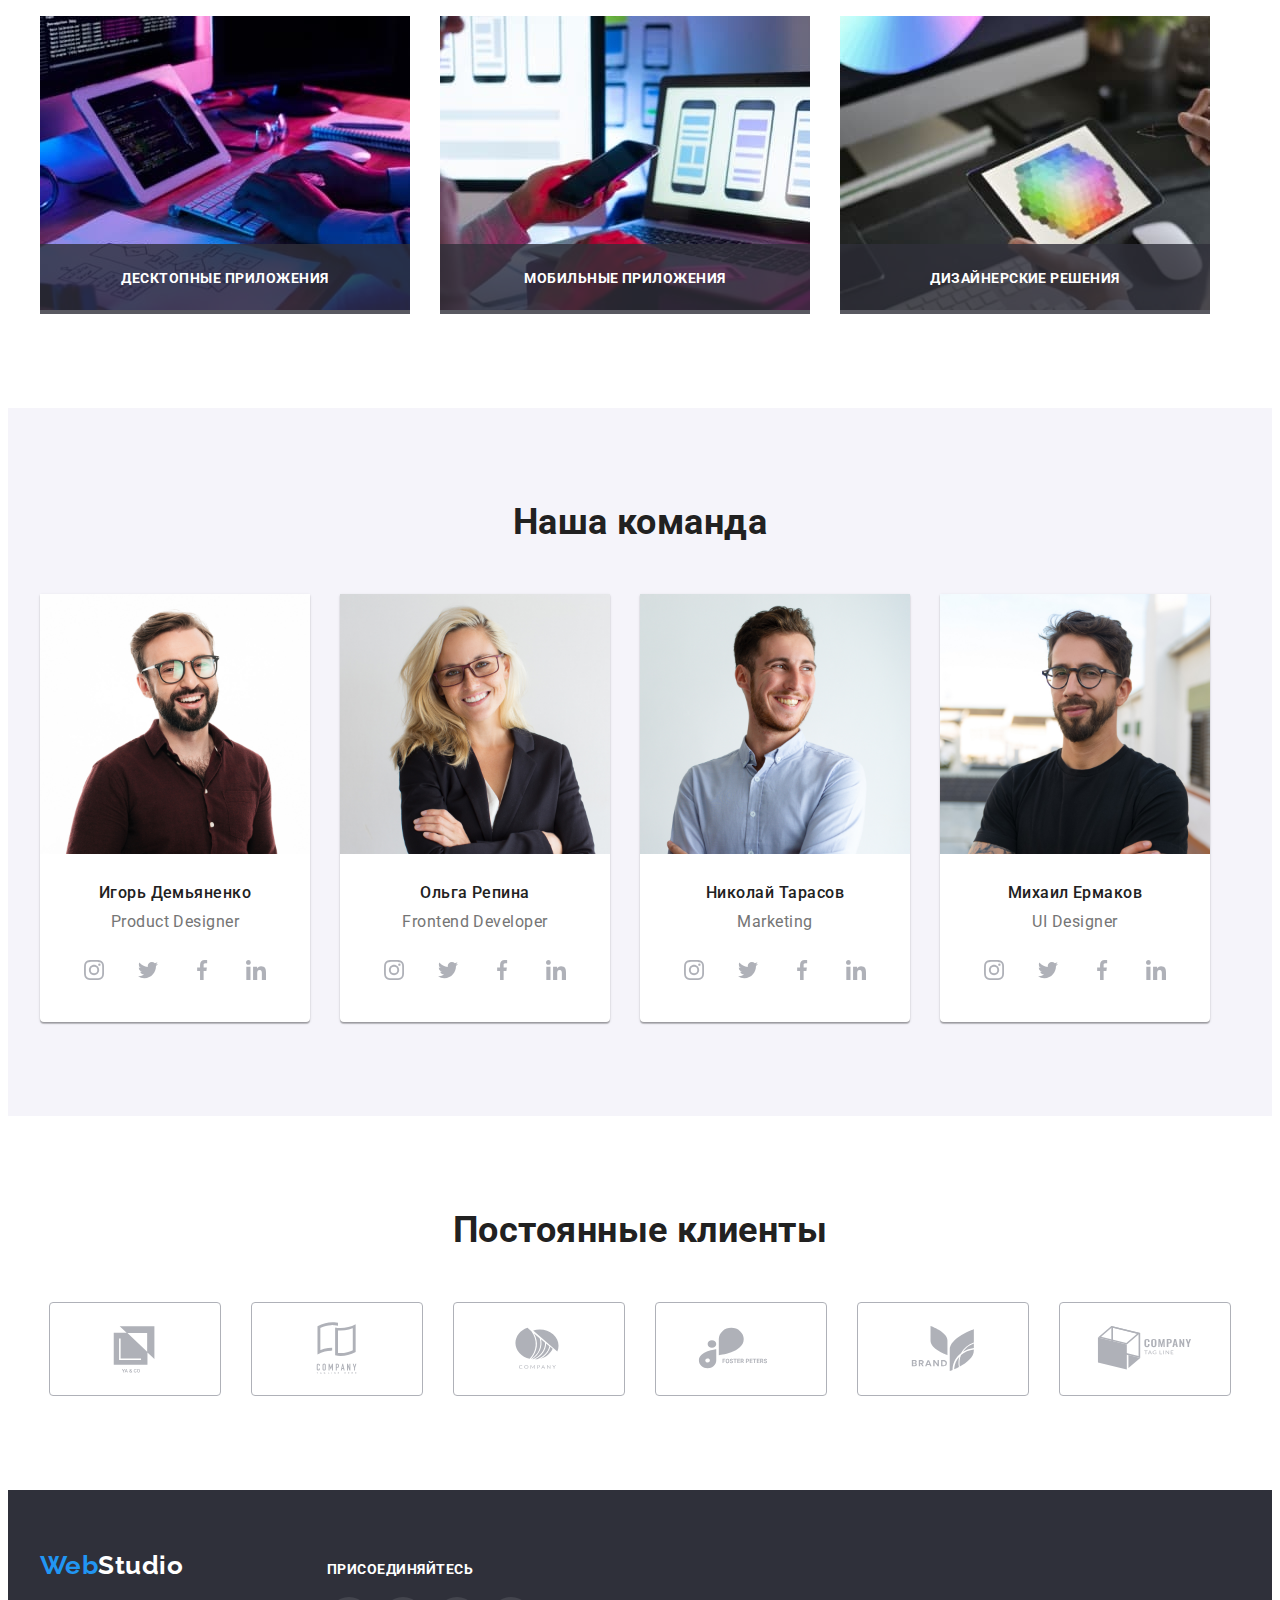
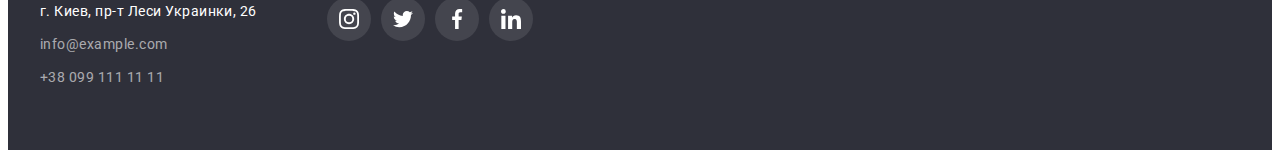
==== commit c2519f22: "добавление анимации хедера" ====
--- a/index.html
+++ b/index.html
@@ -132,14 +132,23 @@
       <div class="container">
         <h2 class="title-about">Чем мы занимаемся</h2>
         <ul class="list about-list">
-          <li class="item abut-item">
+          <li class="item about-item">
             <img src="./images/comp.jpg" alt="компьютер" width="370" />
-          </li>
-          <li class="item abut-item">
-            <img src="./images/f_3.jpg" alt="телефон" width="370" />
-          </li>
-          <li class="item abut-item">
+            <div class="about">
+            <p class="about-text">Десктопные приложения</p>
+            </div>
+          </li>
+          <li class="item about-item">
+          <img src="./images/f_3.jpg" alt="телефон" width="370" />
+            <div class="about">
+            <p class="about-text">Мобильные приложения</p>
+            </div>
+          </li>
+          <li class="item about-item">
             <img src="./images/color.jpg" alt="цвет" width="370" />
+            <div class="about">
+            <p class="about-text">Дизайнерские решения</p>
+            </div>
           </li>
         </ul>
       </div>
--- a/css/styles.css
+++ b/css/styles.css
@@ -6,10 +6,9 @@
   --primary-br-color: #ffffff;
   --main-bg-color: #2f303a;
   --acctent-bg-color: #188ce8;
-}
-:root{ 
   --cubic: cubic-bezier(0.4, 0, 0.2, 1);
 }
+  
 html {
   box-sizing: border-box;
 }
@@ -151,7 +150,7 @@
   font-size: 14px;
   line-height: 1.14;
   
-  transition: colar var(--cubic), 250ms;
+  transition: color 250ms var(--cubic);
 }
 
 .nav-link:hover,
@@ -206,7 +205,16 @@
   font-size: 14px;
   line-height: 1.14;
 
-  transition: colar var(--cubic), 250ms;
+  transition: color 250ms var(--cubic);
+}
+.mail-auth:hover,
+.mail-auth:focus {
+  text-decoration: none;
+  color: var(--acctent-color);
+}
+
+.actual {
+  color: var(--acctent-color);
 }
 .contakt-auth{
   display:flex;
@@ -217,7 +225,7 @@
     justify-content: center;
   color: #757575;
 
-  transition: colar var(--cubic), 250ms;
+transition: color 250ms var(--cubic);
 }
 .contakt-auth:hover,
 .contakt-auth:focus{
@@ -226,14 +234,6 @@
 
 .auth-icon{
   fill: currentColor;
-}
-.mail-auth:hover,
-.mail-auth:focus {
-  text-decoration: none;
-  color: var(--acctent-color);
-}
-.actual {
-  color: var(--acctent-color);
 }
 
 .tel-auth {
@@ -248,6 +248,8 @@
   font-weight: 500;
   font-size: 14px;
   line-height: 1.14;
+
+  transition: color 250ms var(--cubic);
 }
 
 .tel-auth:hover,
@@ -303,8 +305,9 @@
   line-height: 1.9;
   letter-spacing: 0.06em;
   cursor: pointer;
-}
-
+   
+transition: background-color 250ms var(--cubic);
+}
 .main-btn:hover,
 .main-btn:focus {
   background-color: var(--acctent-bg-color);
@@ -381,7 +384,32 @@
   flex-wrap: wrap;
   margin-top: 0;
 }
-
+.about-item{
+  position: relative;
+  top: 0;
+  left: 0;
+}
+.about{
+position: absolute;
+bottom: 0;
+left: 0;
+  
+width: 370px;
+height: 70px;
+
+  background-color: rgba(47, 48, 58, 0.8);
+}
+.about-text{
+  color:#FFFFFF;
+  padding-top: 27px;
+  padding-bottom:27px ;
+
+  font-weight: 700;
+    font-size: 14px;
+    line-height: 1.14;
+    text-align: center;
+    text-transform: uppercase;
+}
 .about-list .item {
   width: 370px;
 
@@ -564,7 +592,8 @@
     color:#FFFFFF;
 background-color: rgba(255, 255, 255, 0.1);
     border-radius: 50%;
-   
+  transition: color 250ms var(--cubic);
+    transition: background-color 250ms var(--cubic);
 }
 .footer-link:hover,
 .footer-link:focus{
@@ -610,6 +639,7 @@
   line-height: 1.6;
   text-align: center;
   border: none;
+  transition: background-color 250ms var(--cubic);
 }
 
 .all-btn:hover,
@@ -633,6 +663,9 @@
   line-height: 1.6;
   text-align: center;
   border: none;
+  
+  transition: color 250ms var(--cubic);
+  transition: background-color 250ms var(--cubic);
 
 }
 
@@ -671,7 +704,7 @@
 .overlay-card{
   position: relative;
   overflow: hidden;
-
+transition: transition 250ms var(--cubic);
 
 }
 .overlay-card:hover .overlay{
@@ -705,11 +738,12 @@
   width: 370px;
   margin-right: 30px;
   margin-bottom: 30px;
-  
+  transition:  background-color 250ms var(--cubic);
+  transition: box-shadow 250ms var(--cubic);
   
 }
 .portfolio-item:hover{
-background: #FFFFFF;
+background-color: #FFFFFF;
   border: 1px solid #EEEEEE;
   box-shadow: 0px 1px 1px rgba(0, 0, 0, 0.12), 0px 4px 4px rgba(0, 0, 0, 0.06), 1px 4px 6px rgba(0, 0, 0, 0.16);
 
@@ -762,12 +796,13 @@
   color: #AFB1B8;
   background-color: #FFFFFF;
   border-radius: 50%;
-  
+  transition: color 250ms var(--cubic);
 }
 .socials-link:hover,
 .socials-link:focus{
   color: #FFFFFF;
   background-color: var(--acctent-color);
+  
 }
 .socials-icon{
   fill:currentColor;
@@ -835,7 +870,7 @@
     border-radius: 4px;
 
     color: #AFB1B8;
-  
+  transition: color 250ms var(--cubic);
   
 }
 .company-link:hover,
@@ -850,6 +885,7 @@
 outline-offset: -2px;*/
 
 /*modal window*/
+
 
 .backdrop{
   position: fixed;
@@ -857,10 +893,12 @@
   left: 0;
 width: 100%;
 height: 100%;
-
-  background-color: rgba(0, 0, 0, 0.2);;
-}
-.backdrop .is-hidden{
+transition: color 250ms var(--cubic);
+background-color: rgba(0, 0, 0, 0.2);;
+transition: opacity 250ms var(--cubic);
+}
+
+.backdrop.is-hidden{
   opacity: 0;
   pointer-events: none;
 
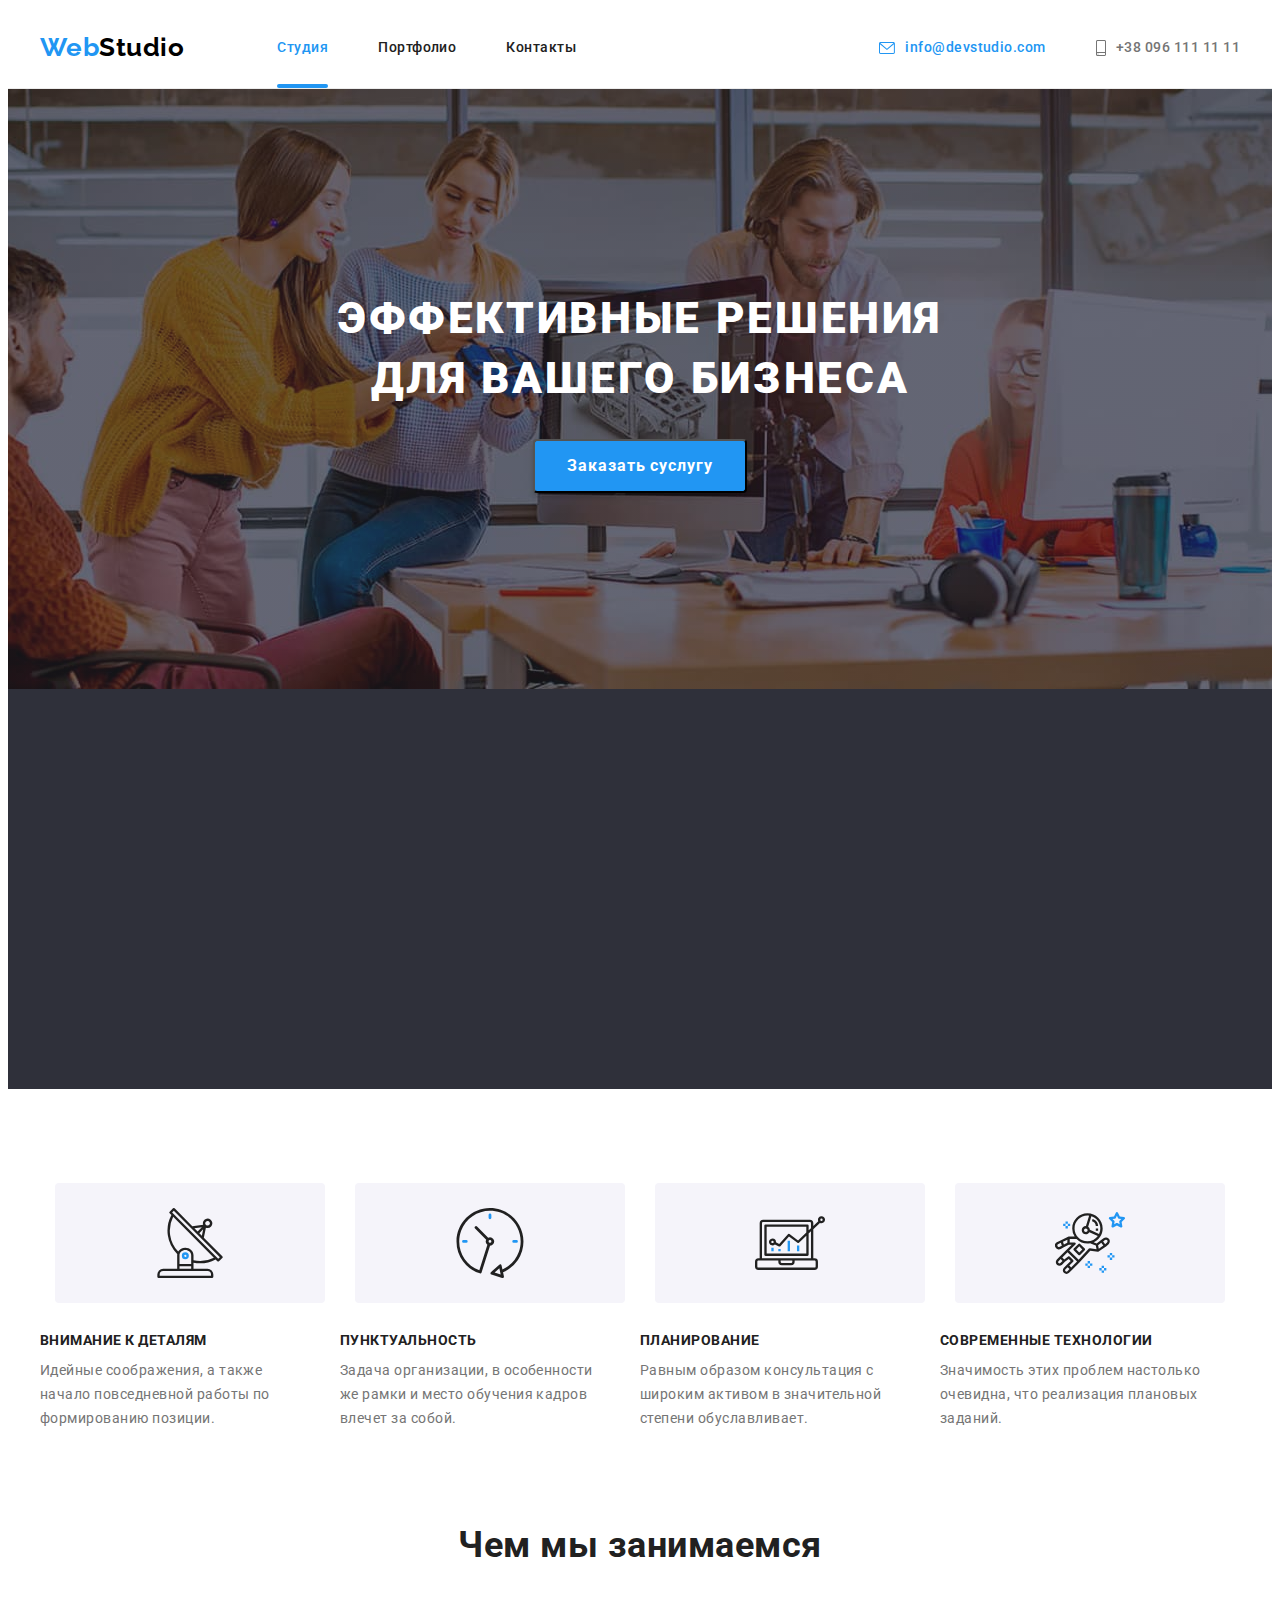
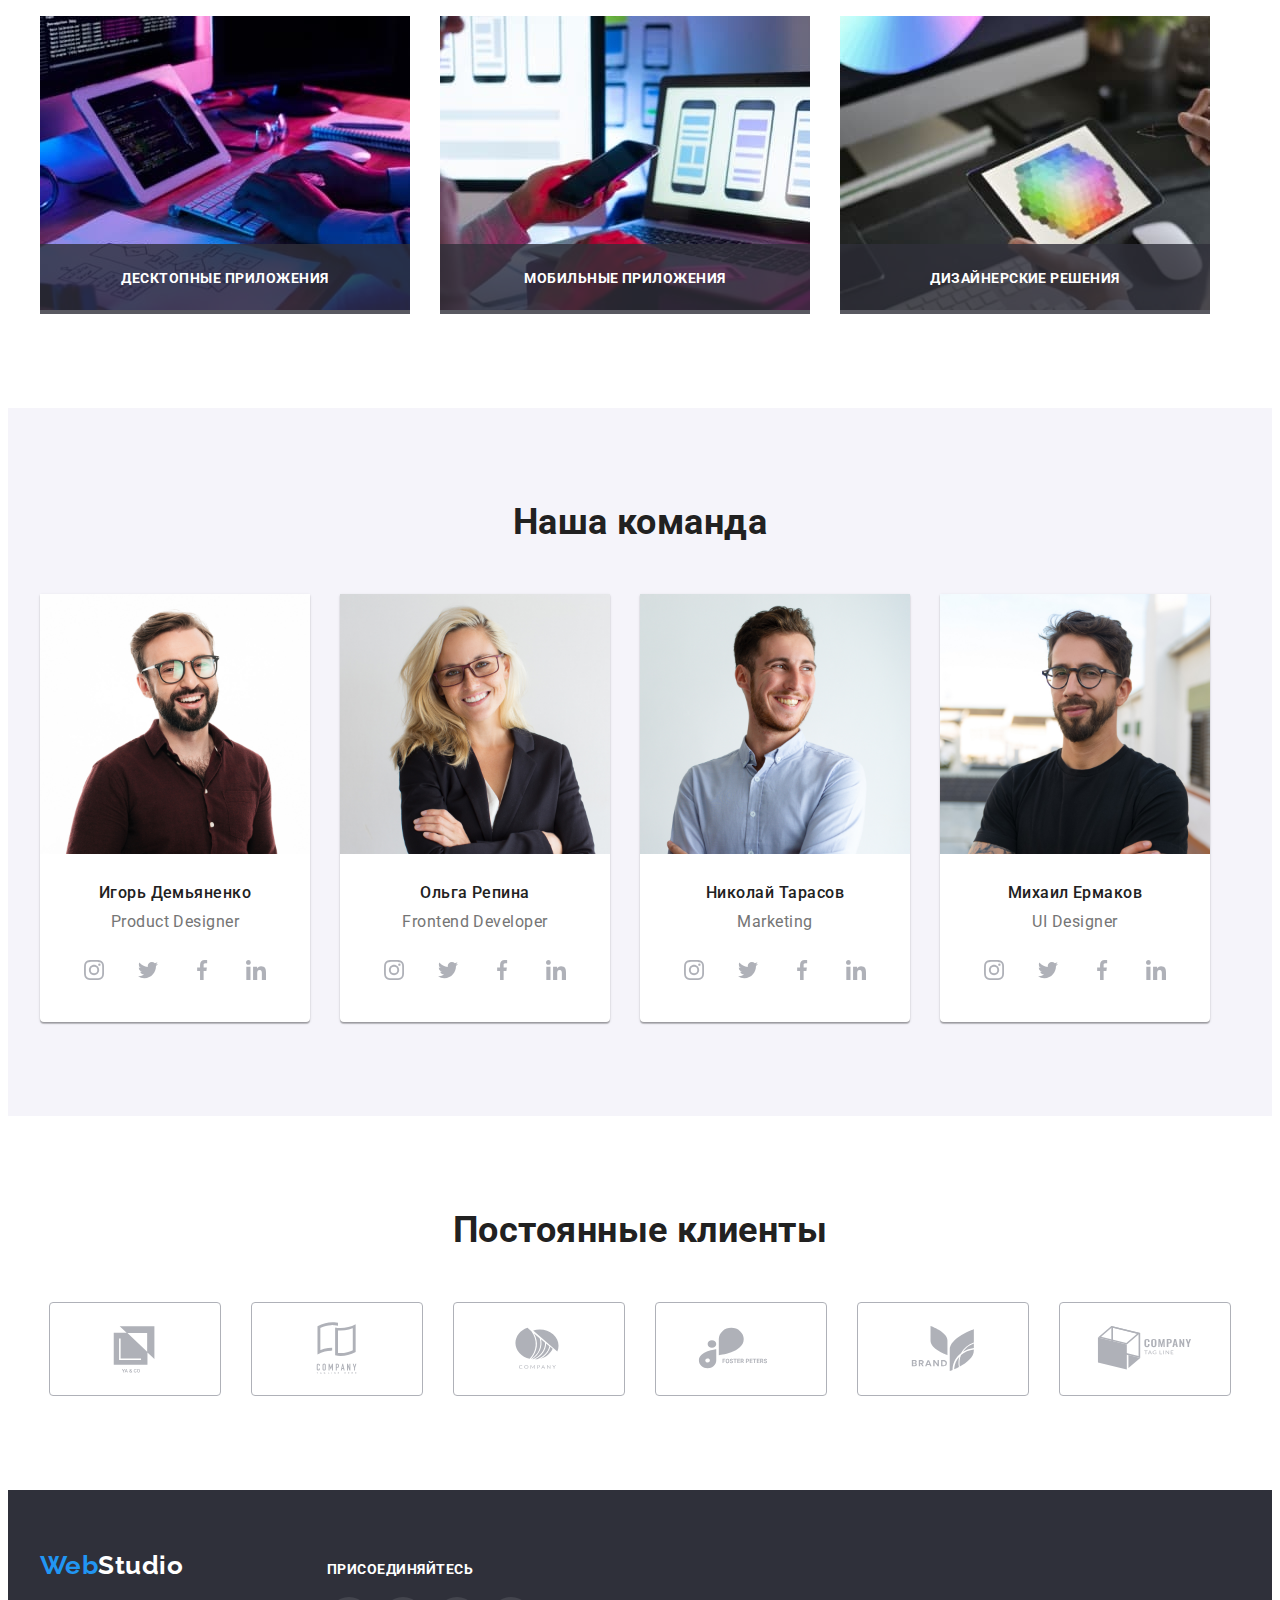
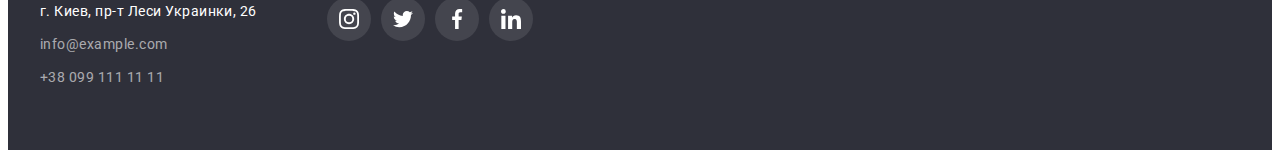
==== commit 97997fa4: "убрала полосу" ====
--- a/index.html
+++ b/index.html
@@ -131,6 +131,7 @@
       <!--about section-->
       <div class="container">
         <h2 class="title-about">Чем мы занимаемся</h2>
+        <div class="scene">
         <ul class="list about-list">
           <li class="item about-item">
             <img src="./images/comp.jpg" alt="компьютер" width="370" />
@@ -151,6 +152,7 @@
             </div>
           </li>
         </ul>
+        </div>
       </div>
     </section>
     <!--our team-->
@@ -160,7 +162,7 @@
         <ul class="list team-list">
           <li class="item team-item">
             <img class="img" src="./images/img.jpg" alt="сотрудник" width="270" />
-            <div class="card-team first">
+            <div class="card-team">
               <p class="text-name">Игорь Демьяненко</p>
               <p class="text-team">Product Designer</p>
 
@@ -202,7 +204,7 @@
           </li>
       <li class="item team-item">
         <img class="img" src="./images/img_1.jpg" alt="сотрудник" width="270" />
-        <div class="card-team second">
+        <div class="card-team ">
           <p class="text-name">Ольга Репина</p>
           <p class="text-team">Frontend Developer</p>
           <ul class="socials list">
@@ -247,7 +249,7 @@
       </li>
       <li class="item team-item">
         <img class="img" src="./images/img_3.jpg" alt="сотрудник" width="270" />
-        <div class="card-team third">
+        <div class="card-team">
           <p class="text-name">Николай Тарасов</p>
           <p class="text-team">Marketing</p>
 
@@ -293,7 +295,7 @@
       </li>
       <li class="item team-item">
         <img class="img" src="./images/img_4.jpg" alt="сотрудник" width="270" />
-        <div class="card-team fourth">
+        <div class="card-team">
           <p class="text-name">Михаил Ермаков</p>
           <p class="text-team">UI Designer</p>
           <ul class="socials list">
--- a/css/styles.css
+++ b/css/styles.css
@@ -388,7 +388,9 @@
   position: relative;
   top: 0;
   left: 0;
-}
+
+}
+
 .about{
 position: absolute;
 bottom: 0;
@@ -592,8 +594,8 @@
     color:#FFFFFF;
 background-color: rgba(255, 255, 255, 0.1);
     border-radius: 50%;
-  transition: color 250ms var(--cubic);
-    transition: background-color 250ms var(--cubic);
+  transition: color 250ms var(--cubic), background-color 250ms var(--cubic);
+    
 }
 .footer-link:hover,
 .footer-link:focus{
@@ -654,7 +656,7 @@
   padding: 6px 22px;
   border-radius: 4px;
 
-
+  border: 1px solid #EEEEEE;
   color: var(--primary-text-color);
   cursor: pointer;
   font-family: inherit;
@@ -664,8 +666,8 @@
   text-align: center;
   border: none;
   
-  transition: color 250ms var(--cubic);
-  transition: background-color 250ms var(--cubic);
+  transition: color 250ms var(--cubic), background-color 250ms var(--cubic), box-shadow 250ms var(--cubic);
+  
 
 }
 
@@ -673,8 +675,7 @@
 .btn:focus {
   background-color: var(--acctent-color);
   color: #ffffff;
-
-    border: 1px solid #EEEEEE;
+  
     box-shadow: 0px 1px 1px rgba(0, 0, 0, 0.12), 0px 4px 4px rgba(0, 0, 0, 0.06), 1px 4px 6px rgba(0, 0, 0, 0.16);
 }
 
@@ -707,13 +708,10 @@
 transition: transition 250ms var(--cubic);
 
 }
-.overlay-card:hover .overlay{
-  transform: translateZ(0);
-}
+
 .overlay{
   position: absolute;
-  content: " ";
-  top: 0;
+  bottom: 0;
   left: 0;
   width: 100%;
   height: 100%;
@@ -723,6 +721,12 @@
 transform: translateY(100%);
 transition: transform 250ms var(--cubic); 
 opacity: 1;
+}
+
+.overlay-card:hover .overlay {
+  transform: translateY(0);
+  opacity: 1;
+
 }
 .text-overlay{
 padding: 63px 24px;
@@ -738,13 +742,13 @@
   width: 370px;
   margin-right: 30px;
   margin-bottom: 30px;
-  transition:  background-color 250ms var(--cubic);
-  transition: box-shadow 250ms var(--cubic);
+  border: 1px solid #EEEEEE;
+  transition:  background-color 250ms var(--cubic), box-shadow 250ms var(--cubic);
+
   
 }
 .portfolio-item:hover{
 background-color: #FFFFFF;
-  border: 1px solid #EEEEEE;
   box-shadow: 0px 1px 1px rgba(0, 0, 0, 0.12), 0px 4px 4px rgba(0, 0, 0, 0.06), 1px 4px 6px rgba(0, 0, 0, 0.16);
 
 }
@@ -796,7 +800,8 @@
   color: #AFB1B8;
   background-color: #FFFFFF;
   border-radius: 50%;
-  transition: color 250ms var(--cubic);
+  transition: color 250ms var(--cubic), background-color 250ms var(--cubic);
+
 }
 .socials-link:hover,
 .socials-link:focus{
@@ -832,8 +837,6 @@
     margin-bottom: 30px;
     border-radius: 4px;
     background-color: #F5F4FA; 
-
-  
     
 }
 /*company icons*/
@@ -893,22 +896,25 @@
   left: 0;
 width: 100%;
 height: 100%;
-transition: color 250ms var(--cubic);
-background-color: rgba(0, 0, 0, 0.2);;
-transition: opacity 250ms var(--cubic);
+background-color: rgba(0, 0, 0, 0.2);
+
+transition: opacity 250ms var(--cubic), visibility 250ms var(--cubic);  
+
 }
 
 .backdrop.is-hidden{
   opacity: 0;
   pointer-events: none;
-
-}
- 
+  visibility: hidden;
+}
+ .backdrop.is-hidden .modal{
+  transform: translate(-50%, -50%) scale(0.5);
+ }
 .modal{
   position: absolute;
   top: 50%;
   left: 50%;
-  transform: translate(-50%, -50%);
+  transform: translate(-50%, -50%) scale(1);
 
   width: 528px;
   height: 581px;
@@ -917,7 +923,7 @@
     0px 1px 1px rgba(0, 0, 0, 0.14),
     0px 2px 1px rgba(0, 0, 0, 0.2);
     border-radius: 4px;
-
+transition: translate 250ms var(--cubic),scale 1150ms var(--cubic);
 }
 
 .modal-btn{
